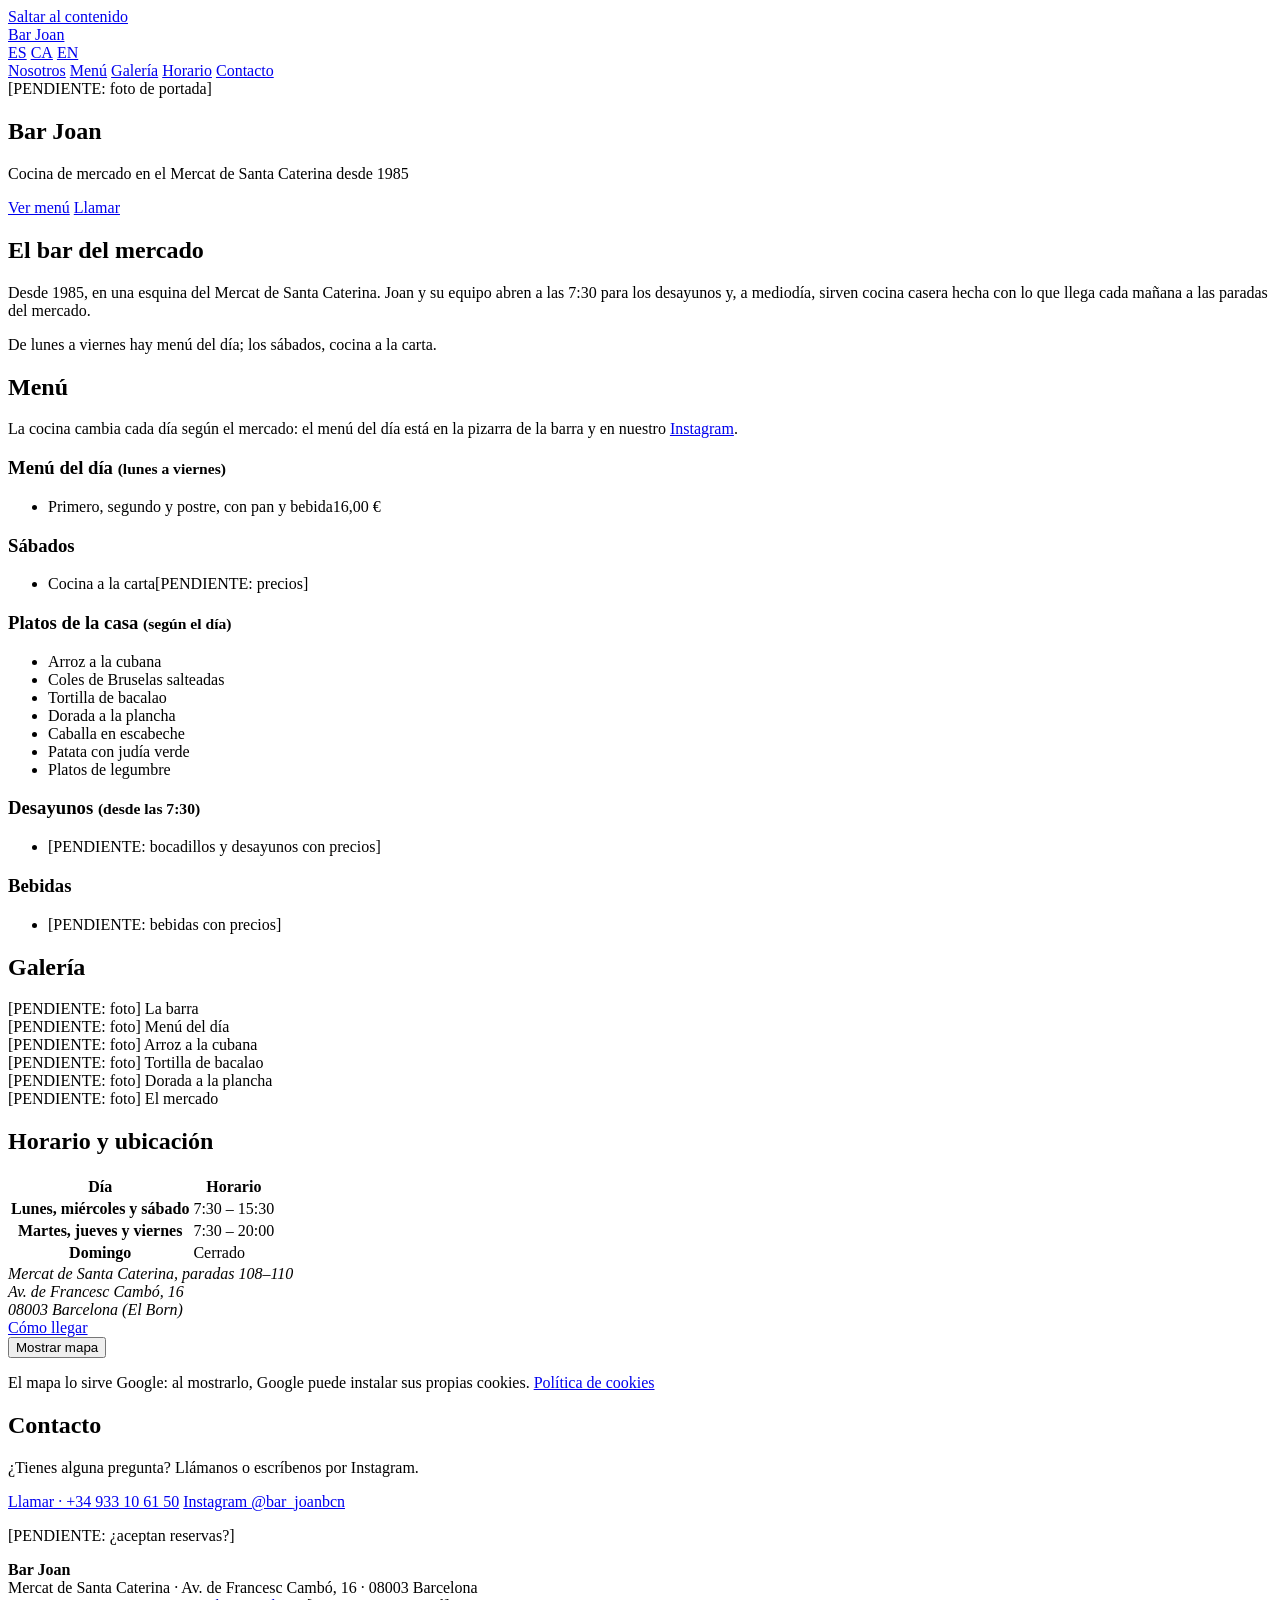
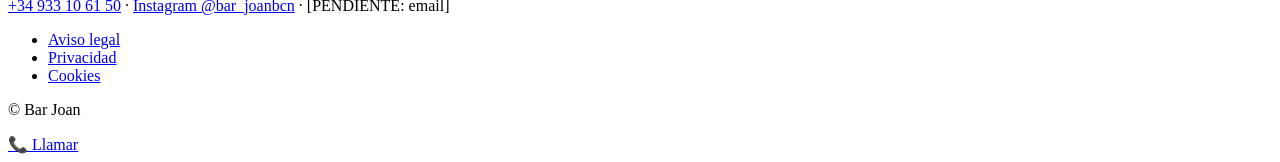
==== index.html @ c1f3c4f4 "Añade index.html Co-Authored-By: Claude Opus 5.5 <noreply@anthropic.com>" ====
<!doctype html>
<!--
  Bar Joan · versión en castellano (página principal).
  Hay una copia por idioma: index.html (es), ca/index.html, en/index.html.
  Si cambias el MENÚ o el HORARIO, cámbialo en los tres archivos (busca "EDITAR").
  Dirección web: PENDIENTE de dominio propio; mientras, GitHub Pages.
-->
<html lang="es">
<head>
<meta charset="utf-8">
<meta name="viewport" content="width=device-width, initial-scale=1">
<title>Bar Joan · Bar de mercado y menú del día en el Mercat de Santa Caterina, Barcelona</title>
<meta name="description" content="Bar del Mercat de Santa Caterina (El Born) desde 1985: desayunos desde las 7:30, cocina casera de mercado y menú del día de lunes a viernes. Av. de Francesc Cambó, 16, Barcelona.">
<link rel="canonical" href="https://theinternationalunemployed-lgtm.github.io/bar-joan/">
<link rel="alternate" hreflang="es" href="https://theinternationalunemployed-lgtm.github.io/bar-joan/">
<link rel="alternate" hreflang="ca" href="https://theinternationalunemployed-lgtm.github.io/bar-joan/ca/">
<link rel="alternate" hreflang="en" href="https://theinternationalunemployed-lgtm.github.io/bar-joan/en/">
<link rel="alternate" hreflang="x-default" href="https://theinternationalunemployed-lgtm.github.io/bar-joan/">
<meta name="theme-color" content="#143d27">
<link rel="icon" href="favicon.svg" type="image/svg+xml">
<link rel="stylesheet" href="styles.css">
<meta property="og:type" content="restaurant">
<meta property="og:site_name" content="Bar Joan">
<meta property="og:title" content="Bar Joan · Cocina de mercado en Santa Caterina">
<meta property="og:description" content="Bar de mercado en el Mercat de Santa Caterina desde 1985: desayunos y menú del día.">
<meta property="og:url" content="https://theinternationalunemployed-lgtm.github.io/bar-joan/">
<meta property="og:locale" content="es_ES">
<meta property="og:locale:alternate" content="ca_ES">
<meta property="og:locale:alternate" content="en_GB">
<!-- PENDIENTE: subir una foto de 1200×630 px como img/og.jpg y descomentar:
<meta property="og:image" content="https://theinternationalunemployed-lgtm.github.io/bar-joan/img/og.jpg"> -->
<script type="application/ld+json">
{
  "@context": "https://schema.org",
  "@type": "Restaurant",
  "name": "Bar Joan",
  "url": "https://theinternationalunemployed-lgtm.github.io/bar-joan/",
  "telephone": "+34 933 10 61 50",
  "address": {
    "@type": "PostalAddress",
    "streetAddress": "Mercat de Santa Caterina, parada 108-110, Av. de Francesc Cambó, 16",
    "postalCode": "08003",
    "addressLocality": "Barcelona",
    "addressCountry": "ES"
  },
  "servesCuisine": ["Cocina de mercado", "Cocina casera", "Menú del día"],
  "priceRange": "€",
  "sameAs": ["https://www.instagram.com/bar_joanbcn/"],
  "hasMenu": "https://theinternationalunemployed-lgtm.github.io/bar-joan/#menu",
  "openingHoursSpecification": [
    { "@type": "OpeningHoursSpecification", "dayOfWeek": ["Monday", "Wednesday", "Saturday"], "opens": "07:30", "closes": "15:30" },
    { "@type": "OpeningHoursSpecification", "dayOfWeek": ["Tuesday", "Thursday", "Friday"], "opens": "07:30", "closes": "20:00" }
  ]
}
</script>
</head>
<body class="home">
<a class="skip" href="#main">Saltar al contenido</a>

<header class="top">
  <div class="wrap top-in">
    <a class="brand" href="#inicio">Bar Joan</a>
    <nav class="langs" aria-label="Idioma">
      <a href="./" lang="es" hreflang="es" aria-current="true">ES</a>
      <a href="ca/" lang="ca" hreflang="ca">CA</a>
      <a href="en/" lang="en" hreflang="en">EN</a>
    </nav>
  </div>
  <nav class="menu" aria-label="Secciones">
    <div class="wrap">
      <a href="#nosotros">Nosotros</a>
      <a href="#menu">Menú</a>
      <a href="#galeria">Galería</a>
      <a href="#horario">Horario</a>
      <a href="#contacto">Contacto</a>
    </div>
  </nav>
</header>

<main id="main">

<section class="hero" id="inicio">
  <div class="hero-media">
    <!-- PENDIENTE: foto del bar. Sustituir el <div class="ph"> por:
    <img src="img/portada.webp" alt="Barra del Bar Joan dentro del Mercat de Santa Caterina" width="1600" height="1000" fetchpriority="high"> -->
    <div class="ph" role="img" aria-label="Barra del Bar Joan dentro del Mercat de Santa Caterina"><span class="pending">[PENDIENTE: foto de portada]</span></div>
  </div>
  <div class="hero-txt">
    <div class="wrap">
      <h1>Bar Joan</h1>
      <p class="lema">Cocina de mercado en el Mercat de Santa Caterina desde 1985</p>
      <div class="btns">
        <a class="btn" href="#menu">Ver menú</a>
        <a class="btn btn-alt" href="tel:+34933106150">Llamar</a>
      </div>
    </div>
  </div>
</section>

<section id="nosotros">
  <div class="wrap">
    <h2>El bar del mercado</h2>
    <p>Desde 1985, en una esquina del Mercat de Santa Caterina. Joan y su equipo abren a las 7:30 para los desayunos y, a mediodía, sirven cocina casera hecha con lo que llega cada mañana a las paradas del mercado.</p>
    <p>De lunes a viernes hay menú del día; los sábados, cocina a la carta.</p>
  </div>
</section>

<section id="menu">
  <div class="wrap">
    <h2>Menú</h2>
    <p class="aviso">La cocina cambia cada día según el mercado: el menú del día está en la pizarra de la barra y en nuestro <a href="https://www.instagram.com/bar_joanbcn/" rel="noopener">Instagram</a>.</p>
    <!-- EDITAR MENÚ: una línea <li> por plato: <span>Nombre</span><span>Precio</span>. Cambiar también ca/ y en/.
         Precio del menú según el diario Ara (16/09/2026): confirmar con el bar. -->
    <div class="carta">
      <div>
        <h3>Menú del día <small>(lunes a viernes)</small></h3>
        <ul>
          <li><span>Primero, segundo y postre, con pan y bebida</span><span>16,00 €</span></li>
        </ul>
      </div>
      <div>
        <h3>Sábados</h3>
        <ul>
          <li><span>Cocina a la carta</span><span class="pending">[PENDIENTE: precios]</span></li>
        </ul>
      </div>
      <div>
        <h3>Platos de la casa <small>(según el día)</small></h3>
        <ul>
          <li><span>Arroz a la cubana</span><span></span></li>
          <li><span>Coles de Bruselas salteadas</span><span></span></li>
          <li><span>Tortilla de bacalao</span><span></span></li>
          <li><span>Dorada a la plancha</span><span></span></li>
          <li><span>Caballa en escabeche</span><span></span></li>
          <li><span>Patata con judía verde</span><span></span></li>
          <li><span>Platos de legumbre</span><span></span></li>
        </ul>
      </div>
      <div>
        <h3>Desayunos <small>(desde las 7:30)</small></h3>
        <ul>
          <li><span class="pending">[PENDIENTE: bocadillos y desayunos con precios]</span><span></span></li>
        </ul>
      </div>
      <div>
        <h3>Bebidas</h3>
        <ul>
          <li><span class="pending">[PENDIENTE: bebidas con precios]</span><span></span></li>
        </ul>
      </div>
    </div>
  </div>
</section>

<section id="galeria">
  <div class="wrap">
    <h2>Galería</h2>
    <!-- PENDIENTE: fotos del cliente. Sustituir cada <div class="ph"> por:
    <img src="img/barra.webp" alt="(mismo texto del aria-label)" width="800" height="600" loading="lazy" decoding="async"> -->
    <div class="galeria">
      <div class="ph" role="img" aria-label="La barra del Bar Joan con clientes desayunando"><span class="pending">[PENDIENTE: foto]</span> La barra</div>
      <div class="ph" role="img" aria-label="Pizarra con el menú del día"><span class="pending">[PENDIENTE: foto]</span> Menú del día</div>
      <div class="ph" role="img" aria-label="Plato de arroz a la cubana"><span class="pending">[PENDIENTE: foto]</span> Arroz a la cubana</div>
      <div class="ph" role="img" aria-label="Tortilla de bacalao recién hecha"><span class="pending">[PENDIENTE: foto]</span> Tortilla de bacalao</div>
      <div class="ph" role="img" aria-label="Dorada a la plancha"><span class="pending">[PENDIENTE: foto]</span> Dorada a la plancha</div>
      <div class="ph" role="img" aria-label="El tejado de colores del Mercat de Santa Caterina"><span class="pending">[PENDIENTE: foto]</span> El mercado</div>
    </div>
  </div>
</section>

<section id="horario">
  <div class="wrap horario">
    <div>
      <h2>Horario y ubicación</h2>
      <!-- EDITAR HORARIO: cambiar también "openingHoursSpecification" en el <head>.
           Fuente: ficha del bar en mercatsantacaterina.com (otras webs dan horarios distintos: confirmar). -->
      <table>
        <thead><tr><th scope="col">Día</th><th scope="col">Horario</th></tr></thead>
        <tbody>
          <tr><th scope="row">Lunes, miércoles y sábado</th><td>7:30 – 15:30</td></tr>
          <tr><th scope="row">Martes, jueves y viernes</th><td>7:30 – 20:00</td></tr>
          <tr><th scope="row">Domingo</th><td>Cerrado</td></tr>
        </tbody>
      </table>
      <address>Mercat de Santa Caterina, paradas 108–110<br>Av. de Francesc Cambó, 16<br>08003 Barcelona (El Born)</address>
      <a class="btn" href="https://www.google.com/maps/dir/?api=1&amp;destination=Mercat%20de%20Santa%20Caterina%2C%20Av.%20de%20Francesc%20Camb%C3%B3%2016%2C%2008003%20Barcelona" rel="noopener" target="_blank">Cómo llegar</a>
    </div>
    <!-- El mapa solo se carga si el usuario pulsa: así no hay cookies de Google sin permiso y no hace falta banner -->
    <div class="mapa" data-src="https://www.google.com/maps?q=Bar%20Joan%2C%20Mercat%20de%20Santa%20Caterina%2C%20Barcelona&amp;output=embed&amp;hl=es" data-title="Mapa del Bar Joan en Google Maps">
      <button class="btn btn-alt" type="button">Mostrar mapa</button>
      <p>El mapa lo sirve Google: al mostrarlo, Google puede instalar sus propias cookies. <a href="cookies.html">Política de cookies</a></p>
    </div>
  </div>
</section>

<section id="contacto" class="contacto">
  <div class="wrap">
    <h2>Contacto</h2>
    <p>¿Tienes alguna pregunta? Llámanos o escríbenos por Instagram.</p>
    <div class="btns">
      <a class="btn" href="tel:+34933106150">Llamar · +34 933 10 61 50</a>
      <a class="btn" href="https://www.instagram.com/bar_joanbcn/" rel="noopener">Instagram @bar_joanbcn</a>
      <p><span class="pending">[PENDIENTE: ¿aceptan reservas?]</span></p>
    </div>
  </div>
</section>

</main>

<footer>
  <div class="wrap">
    <p><strong>Bar Joan</strong><br>Mercat de Santa Caterina · Av. de Francesc Cambó, 16 · 08003 Barcelona<br><a href="tel:+34933106150">+34 933 10 61 50</a> · <a href="https://www.instagram.com/bar_joanbcn/" rel="noopener">Instagram @bar_joanbcn</a> · <span class="pending">[PENDIENTE: email]</span></p>
    <ul>
      <li><a href="aviso-legal.html">Aviso legal</a></li>
      <li><a href="privacidad.html">Privacidad</a></li>
      <li><a href="cookies.html">Cookies</a></li>
    </ul>
    <p>© Bar Joan</p>
  </div>
</footer>

<a class="callbar" href="tel:+34933106150">📞 Llamar</a>

<script>
  // Carga el mapa de Google solo al pulsar el botón
  document.querySelector('.mapa button').addEventListener('click', () => {
    const box = document.querySelector('.mapa'), f = document.createElement('iframe');
    f.src = box.dataset.src; f.title = box.dataset.title; f.loading = 'lazy'; f.referrerPolicy = 'no-referrer-when-downgrade';
    box.replaceChildren(f);
  });
</script>
</body>
</html>
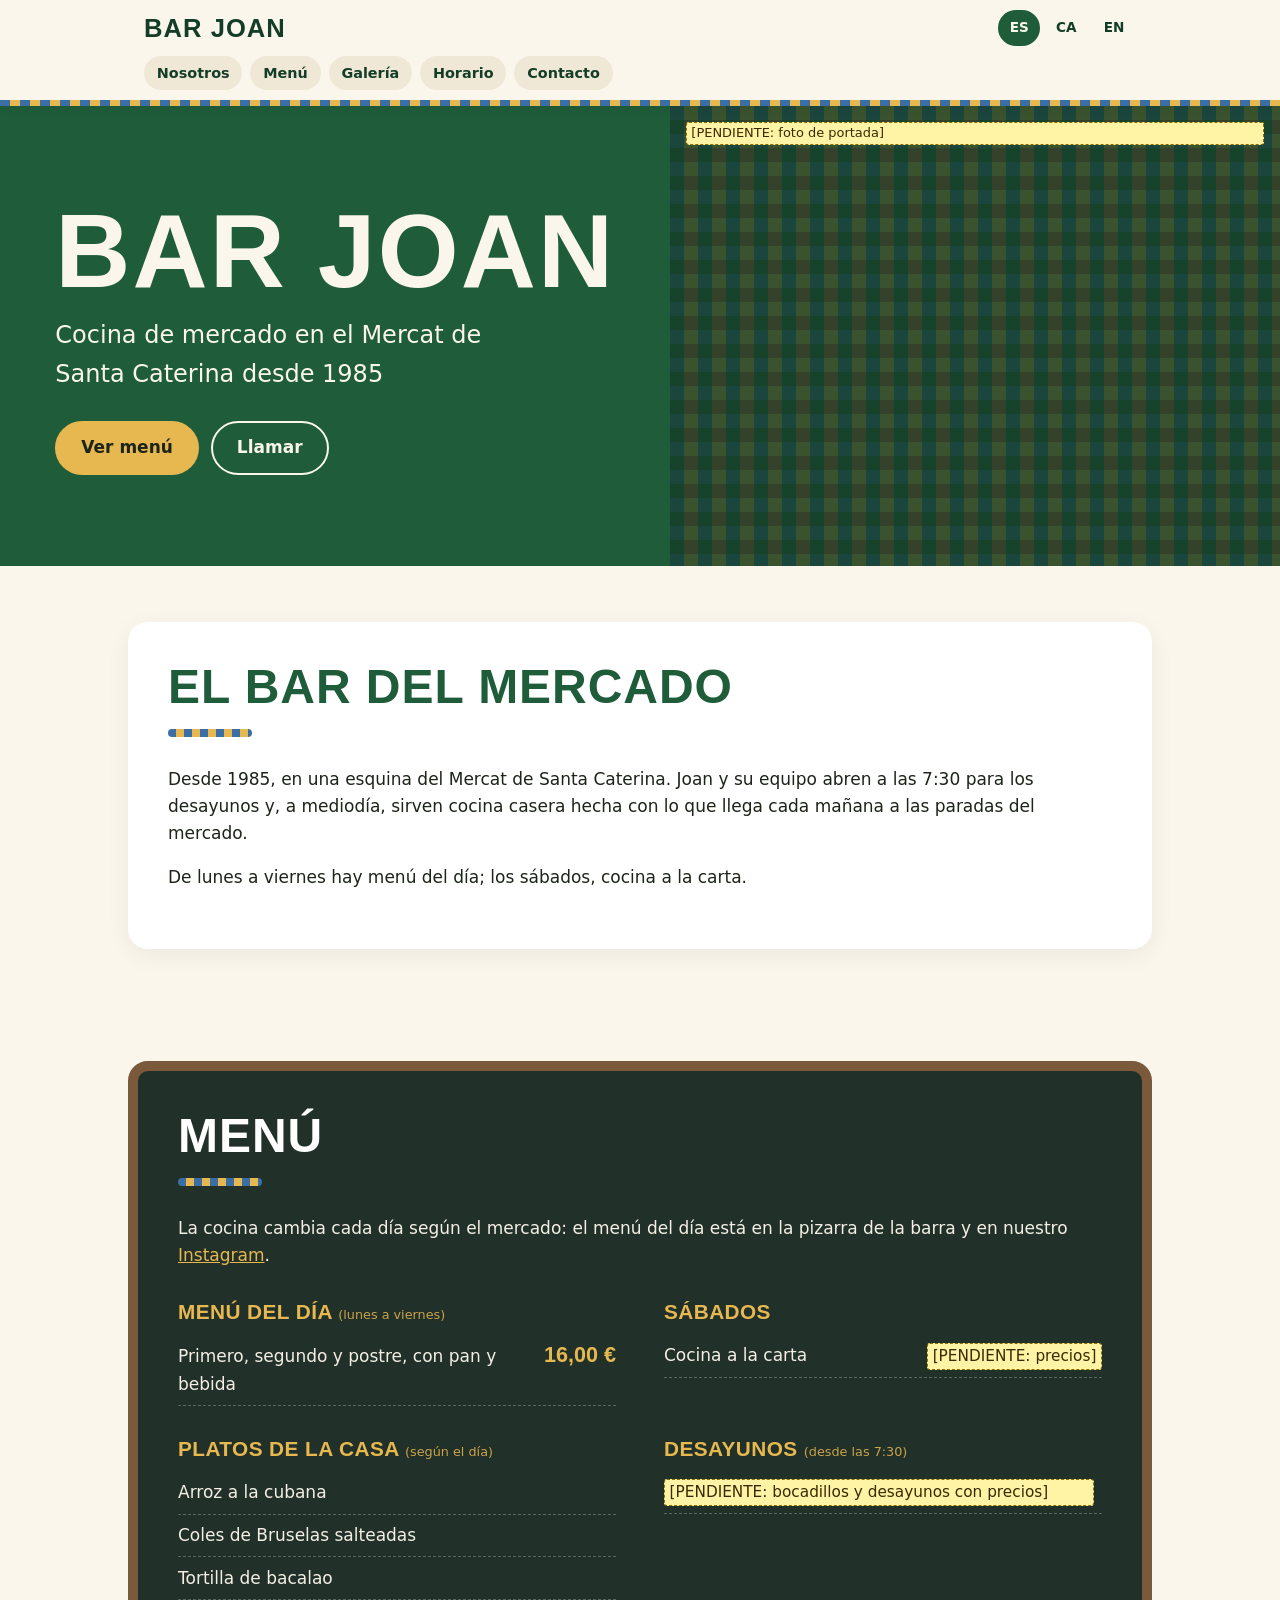
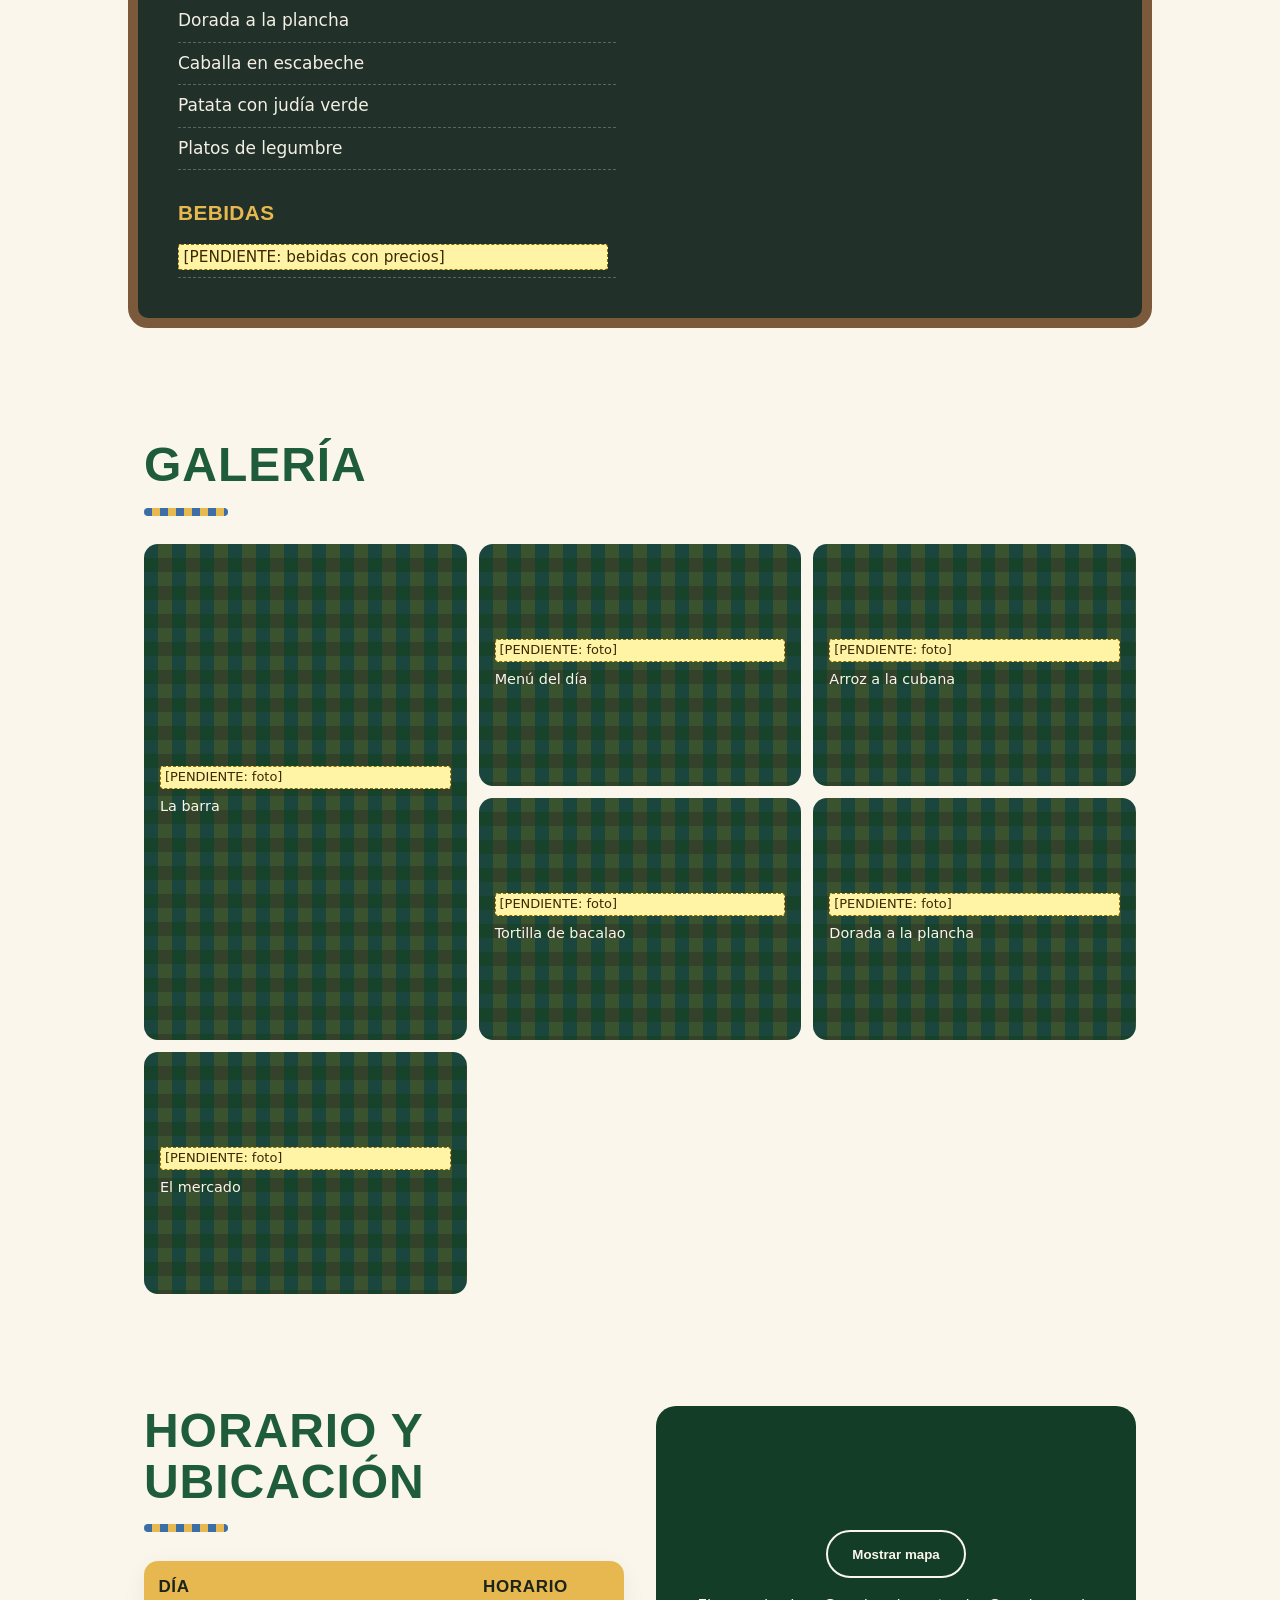
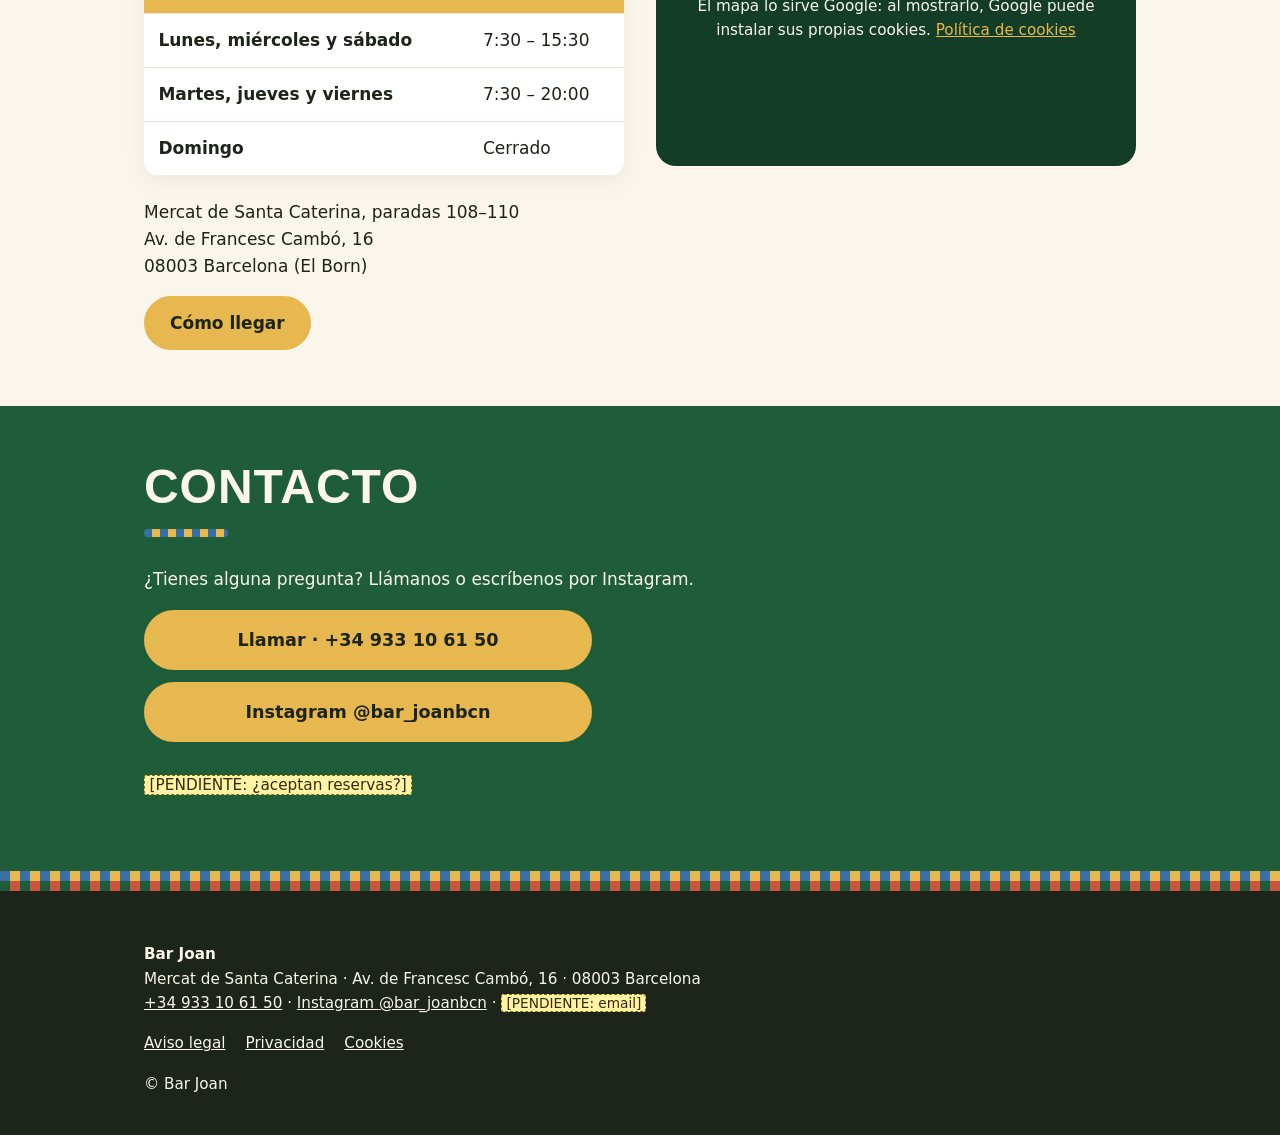
==== commit b45ba5d8: "Fuerza la carga del nuevo diseño (index.html) Co-Authored-By: Claude Opus 5.5 <noreply@anthropic.com" ====
--- a/index.html
+++ b/index.html
@@ -18,7 +18,7 @@
 <link rel="alternate" hreflang="x-default" href="https://theinternationalunemployed-lgtm.github.io/bar-joan/">
 <meta name="theme-color" content="#143d27">
 <link rel="icon" href="favicon.svg" type="image/svg+xml">
-<link rel="stylesheet" href="styles.css">
+<link rel="stylesheet" href="styles.css?v=2">
 <meta property="og:type" content="restaurant">
 <meta property="og:site_name" content="Bar Joan">
 <meta property="og:title" content="Bar Joan · Cocina de mercado en Santa Caterina">
--- a/styles.css
+++ b/styles.css
@@ -0,0 +1,143 @@
+/* Bar Joan · estilos compartidos por las tres versiones de idioma.
+   Estilo "mercado": mosaico de colores del tejado de Santa Caterina, letra condensada en mayúsculas,
+   menú en pizarra y tarjetas sobre papel. Colores: cambia aquí la paleta y se aplica en toda la web. */
+:root {
+  --verde: #1f5c3a;
+  --verde-osc: #143d27;
+  --mostaza: #e6b84f;
+  --teja: #c8553d;
+  --azul: #3a6ea5;
+  --papel: #faf6ec;
+  --tinta: #1d2419;
+  --pizarra: #22302a;
+  --titulos: "Avenir Next Condensed", "Arial Narrow", "Roboto Condensed", "Helvetica Neue", Arial, sans-serif;
+  --texto: system-ui, -apple-system, "Segoe UI", Roboto, "Helvetica Neue", Arial, sans-serif;
+  /* Mosaico de 4 colores, como las tejas del mercado */
+  --mosaico: conic-gradient(var(--mostaza) 0 25%, var(--teja) 0 50%, var(--verde) 0 75%, var(--azul) 0);
+}
+* { box-sizing: border-box; }
+html { scroll-behavior: smooth; scroll-padding-top: 7rem; }
+body { margin: 0; background: var(--papel); color: var(--tinta); font: 1.0625rem/1.6 var(--texto); }
+img { max-width: 100%; height: auto; display: block; }
+a { color: var(--verde); }
+h1, h2, h3 { font-family: var(--titulos); font-weight: 800; text-transform: uppercase; letter-spacing: .02em; line-height: 1.05; margin: 0 0 .6em; }
+h2 { font-size: clamp(2rem, 7vw, 3rem); color: var(--verde); }
+h2::after { content: ""; display: block; width: 84px; height: 8px; margin-top: .35em; background: var(--mosaico) 0 0 / 16px 16px; border-radius: 4px; }
+h3 { font-size: 1.3rem; }
+h3 small { font-family: var(--texto); font-weight: 400; text-transform: none; letter-spacing: 0; font-size: .8rem; opacity: .85; }
+.wrap { max-width: 64rem; margin: 0 auto; padding: 0 16px; }
+section { padding: 3.5rem 0; }
+
+/* Accesibilidad: foco visible sobre fondo claro y oscuro, y salto al contenido */
+:focus-visible { outline: 3px solid var(--tinta); outline-offset: 2px; box-shadow: 0 0 0 6px var(--papel); }
+.skip { position: absolute; left: -999px; top: 0; background: var(--tinta); color: var(--papel); padding: .75rem 1rem; z-index: 20; }
+.skip:focus { left: 0; }
+
+/* Marcador de datos que faltan: visible a propósito */
+.pending { background: #fff3a6; color: #3a2a00; border: 1px dashed #8a6d00; padding: 0 .3em; border-radius: 3px; font-size: .9em; }
+
+/* Cabecera clara con franja de mosaico */
+.top { position: sticky; top: 0; z-index: 10; background: var(--papel); box-shadow: 0 2px 10px rgba(0, 0, 0, .06); }
+.top::after { content: ""; display: block; height: 6px; background: var(--mosaico) 0 0 / 20px 20px; }
+.top a { color: var(--verde-osc); text-decoration: none; }
+.top-in { display: flex; align-items: center; justify-content: space-between; gap: 1rem; min-height: 3.5rem; }
+.brand { font: 800 1.6rem var(--titulos); text-transform: uppercase; letter-spacing: .04em; }
+.langs { display: flex; gap: .25rem; }
+.langs a { padding: .35rem .6rem; border-radius: 999px; font-size: .85rem; font-weight: 700; border: 2px solid transparent; }
+.langs a[aria-current] { border-color: var(--verde); background: var(--verde); color: var(--papel); }
+.menu .wrap { display: flex; gap: .5rem; overflow-x: auto; white-space: nowrap; padding-bottom: .6rem; scrollbar-width: none; }
+.menu .wrap::-webkit-scrollbar { display: none; }
+.menu a { display: inline-block; padding: .35rem .8rem; border-radius: 999px; background: #efe8d6; font-size: .9rem; font-weight: 600; }
+.menu a:hover { background: var(--mostaza); }
+
+/* Botones en píldora (mínimo 48 px de alto para el dedo) */
+.btn { display: inline-flex; align-items: center; justify-content: center; gap: .5rem; min-height: 3rem; padding: .7rem 1.5rem;
+  border-radius: 999px; font-weight: 800; text-decoration: none; background: var(--mostaza); color: var(--tinta); border: 2px solid var(--mostaza); }
+.btn:hover { background: #f0c868; }
+.btn-alt { background: transparent; color: var(--papel); border-color: var(--papel); }
+.btn-alt:hover { background: var(--papel); color: var(--verde-osc); }
+.btns { display: flex; flex-wrap: wrap; gap: .75rem; }
+
+/* Portada: bloque de texto sobre verde y foto debajo (al lado en escritorio) */
+.hero { display: flex; flex-direction: column-reverse; padding: 0; background: var(--verde); color: var(--papel); }
+.hero-txt { padding: 2.5rem 0 2.75rem; }
+.hero h1 { font-size: clamp(3.5rem, 18vw, 6.5rem); margin-bottom: .1em; color: var(--papel); }
+.lema { font-size: clamp(1.15rem, 4.5vw, 1.5rem); max-width: 30rem; margin: 0 0 1.75rem; }
+.hero-media, .hero-media img, .hero-media .ph { width: 100%; min-height: 240px; object-fit: cover; }
+
+/* Huecos de foto mientras no estén las del cliente */
+.ph { display: flex; flex-direction: column; justify-content: center; gap: .4rem; padding: 1rem; aspect-ratio: 4 / 3;
+  background: linear-gradient(rgba(20, 61, 39, .82), rgba(20, 61, 39, .82)), var(--mosaico) 0 0 / 28px 28px; color: var(--papel); font-size: .9rem; }
+.hero-media .ph { aspect-ratio: auto; justify-content: flex-start; }
+
+/* Nosotros: tarjeta (con margen lateral en móvil) */
+#nosotros .wrap, #about .wrap, #nosaltres .wrap, #menu .wrap { width: calc(100% - 24px); }
+#nosotros .wrap, #about .wrap, #nosaltres .wrap { background: #fff; border-radius: 20px; padding: 2rem 1.25rem; box-shadow: 0 6px 24px rgba(0, 0, 0, .06); }
+
+/* Menú en pizarra */
+#menu .wrap { background: var(--pizarra); color: #f3efe4; border-radius: 20px; padding: 2rem 1.25rem; border: 10px solid #7a5a3a; }
+#menu h2 { color: #fff; }
+#menu h3 { color: var(--mostaza); }
+#menu a { color: var(--mostaza); }
+.aviso { margin-bottom: 2rem; }
+.carta { display: grid; gap: 2rem; }
+.carta ul { list-style: none; margin: 0; padding: 0; }
+.carta li { display: flex; align-items: baseline; gap: .5rem; padding: .45rem 0; border-bottom: 1px dashed rgba(255, 255, 255, .25); }
+.carta li span:first-child { flex: 1; }
+.carta li span:last-child { white-space: nowrap; font: 800 1.35rem var(--titulos); color: var(--mostaza); }
+.carta li span.pending:last-child { font: inherit; font-size: .9em; color: #3a2a00; }
+
+/* Galería en mosaico */
+.galeria { display: grid; grid-template-columns: repeat(2, 1fr); gap: .75rem; }
+.galeria img, .galeria .ph { width: 100%; height: 100%; object-fit: cover; border-radius: 14px; }
+.galeria > :first-child { grid-column: span 2; aspect-ratio: 16 / 9; }
+
+/* Horario y mapa */
+.horario { display: grid; gap: 2rem; }
+table { width: 100%; border-collapse: separate; border-spacing: 0; background: #fff; margin-bottom: 1.5rem; border-radius: 14px; overflow: hidden; box-shadow: 0 6px 24px rgba(0, 0, 0, .06); }
+th, td { text-align: left; padding: .8rem .9rem; border-bottom: 1px solid #ece5d2; }
+thead th { background: var(--mostaza); color: var(--tinta); font-family: var(--titulos); text-transform: uppercase; letter-spacing: .04em; }
+tbody tr:last-child th, tbody tr:last-child td { border-bottom: 0; }
+address { font-style: normal; margin-bottom: 1rem; }
+.mapa { aspect-ratio: 4 / 3; background: var(--verde-osc); color: var(--papel); border-radius: 20px; overflow: hidden;
+  display: flex; flex-direction: column; align-items: center; justify-content: center; gap: 1rem; padding: 1.5rem; text-align: center; }
+.mapa iframe { width: 100%; height: 100%; border: 0; }
+.mapa p { margin: 0; font-size: .95rem; }
+.mapa a { color: var(--mostaza); }
+
+/* Contacto: banda verde */
+.contacto { background: var(--verde); color: var(--papel); }
+.contacto h2 { color: var(--papel); }
+.contacto .btn { width: 100%; font-size: 1.1rem; min-height: 3.75rem; }
+.contacto .btns { display: grid; gap: .75rem; max-width: 28rem; }
+
+/* Pie */
+footer { background: var(--mosaico) 0 0 / 20px 20px repeat-x, var(--tinta); color: var(--papel); padding: 3.5rem 0 1.5rem; font-size: .95rem; }
+footer a { color: var(--papel); }
+footer ul { list-style: none; padding: 0; margin: 1rem 0; display: flex; flex-wrap: wrap; gap: .5rem 1.25rem; }
+
+/* Páginas legales */
+.legal { padding: 2.5rem 0 4rem; max-width: 46rem; }
+.legal h1 { color: var(--verde); font-size: 2.4rem; }
+.legal h2 { font-size: 1.4rem; margin-top: 1.75rem; }
+
+/* Botón fijo de llamar: solo en móvil */
+.callbar { position: fixed; left: 12px; right: 12px; bottom: 12px; z-index: 15; display: flex; justify-content: center; align-items: center;
+  gap: .5rem; min-height: 3.25rem; padding-bottom: env(safe-area-inset-bottom); background: var(--mostaza); color: var(--tinta);
+  font-weight: 800; font-size: 1.1rem; text-decoration: none; border-radius: 999px; box-shadow: 0 6px 20px rgba(0, 0, 0, .25); }
+body.home { padding-bottom: 4.5rem; }
+
+@media (min-width: 48em) {
+  .callbar { display: none; }
+  body.home { padding-bottom: 0; }
+  .hero { flex-direction: row-reverse; align-items: stretch; }
+  .hero-txt { flex: 1.1; display: flex; align-items: center; padding: 4rem 0; }
+  .hero-media { flex: 1; }
+  .hero-media .ph, .hero-media img { height: 100%; min-height: 460px; }
+  .galeria { grid-template-columns: repeat(3, 1fr); }
+  .galeria > :first-child { grid-row: span 2; grid-column: span 1; aspect-ratio: auto; }
+  .carta { grid-template-columns: repeat(2, 1fr); gap: 2rem 3rem; }
+  #menu .wrap, #nosotros .wrap, #about .wrap, #nosaltres .wrap { padding: 2.5rem; }
+  .horario { grid-template-columns: 1fr 1fr; align-items: start; }
+}
+@media (prefers-reduced-motion: reduce) { html { scroll-behavior: auto; } }
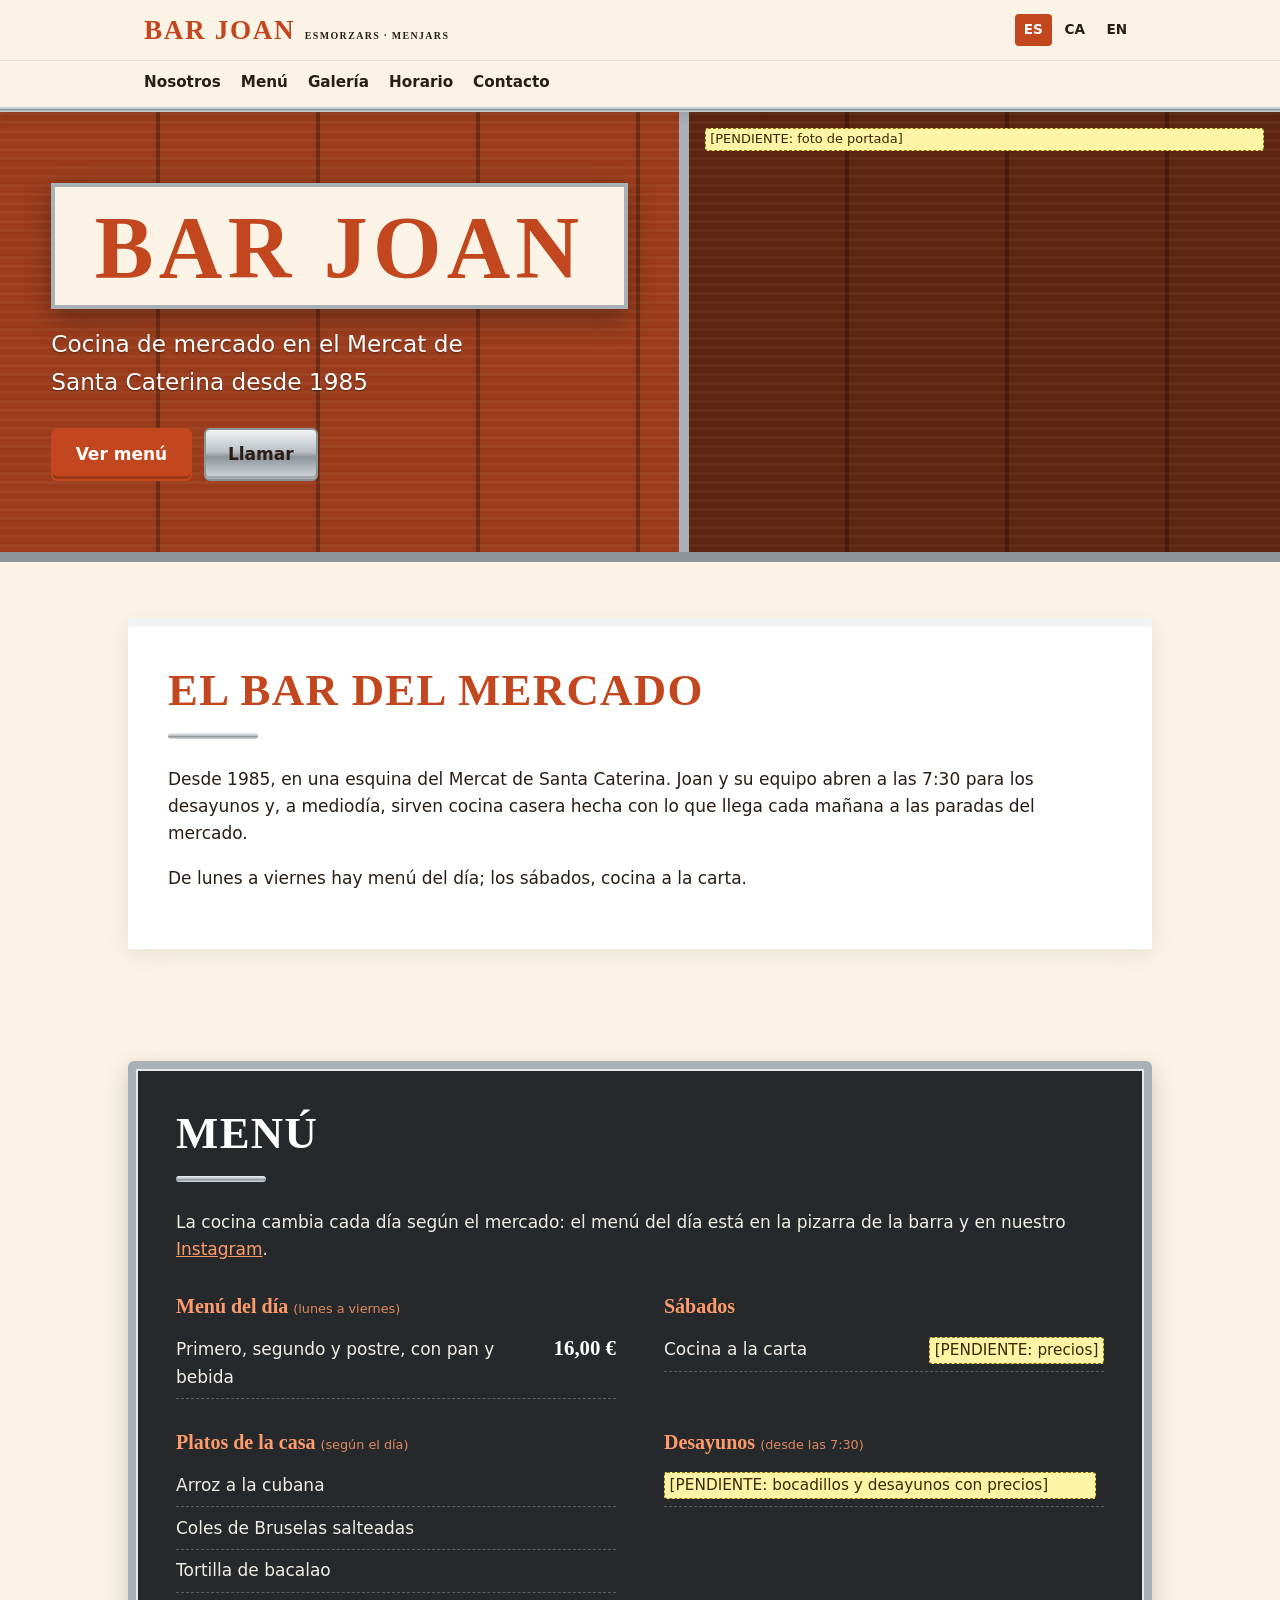
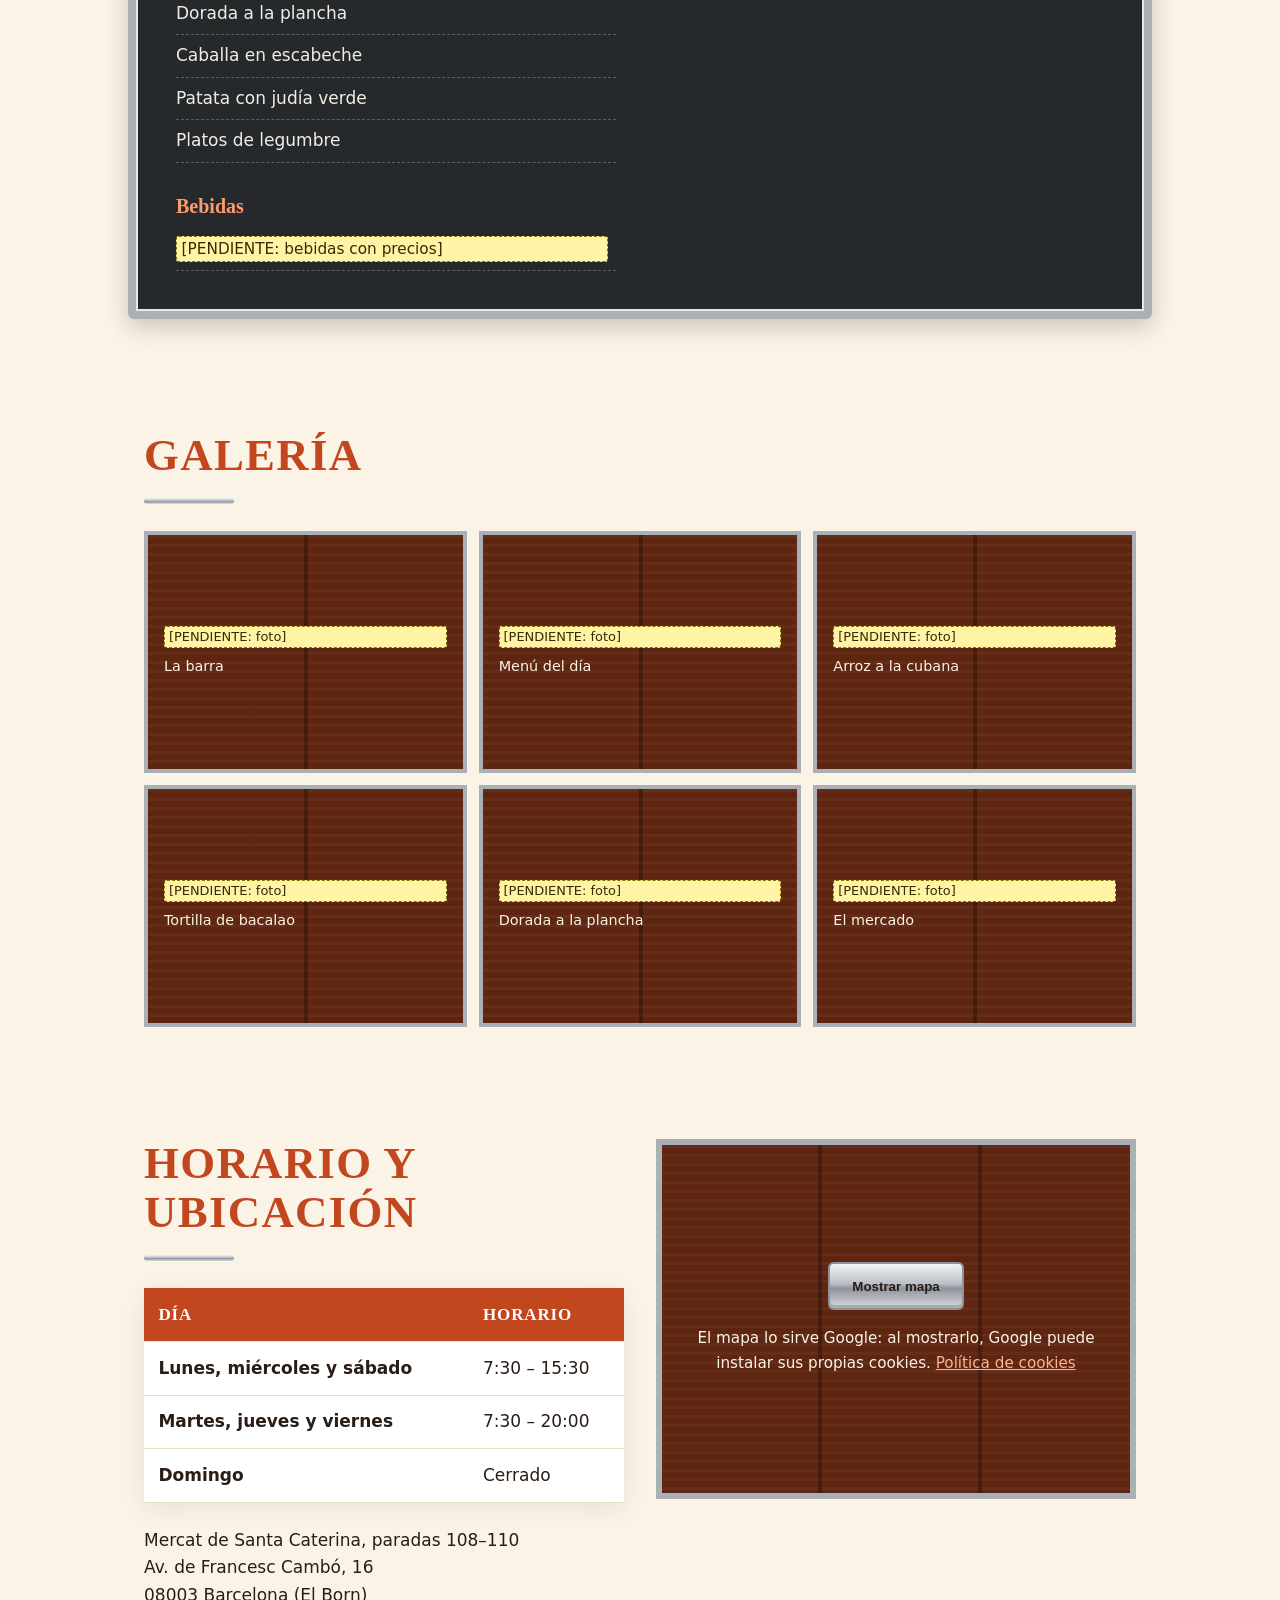
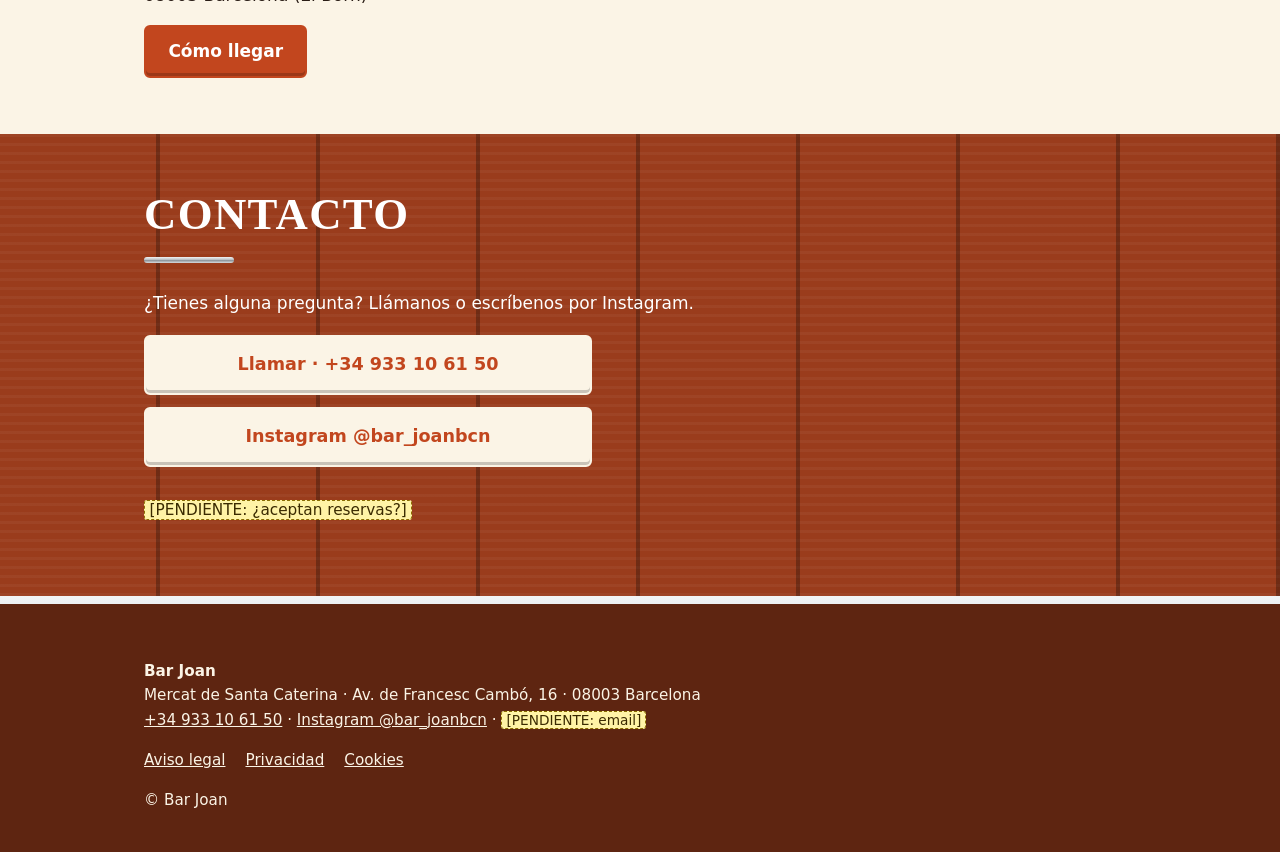
==== commit be8a4ae3: "Diseño basado en el propio bar: rótulo, madera naranja y acero Co-Authored-By: Claude Opus 5.5 <nore" ====
--- a/index.html
+++ b/index.html
@@ -18,7 +18,7 @@
 <link rel="alternate" hreflang="x-default" href="https://theinternationalunemployed-lgtm.github.io/bar-joan/">
 <meta name="theme-color" content="#143d27">
 <link rel="icon" href="favicon.svg" type="image/svg+xml">
-<link rel="stylesheet" href="styles.css?v=2">
+<link rel="stylesheet" href="styles.css?v=3">
 <meta property="og:type" content="restaurant">
 <meta property="og:site_name" content="Bar Joan">
 <meta property="og:title" content="Bar Joan · Cocina de mercado en Santa Caterina">
--- a/styles.css
+++ b/styles.css
@@ -1,141 +1,151 @@
 /* Bar Joan · estilos compartidos por las tres versiones de idioma.
-   Estilo "mercado": mosaico de colores del tejado de Santa Caterina, letra condensada en mayúsculas,
-   menú en pizarra y tarjetas sobre papel. Colores: cambia aquí la paleta y se aplica en toda la web. */
+   Inspirado en el propio bar: rótulo crema con letras naranjas, barra de madera naranja,
+   perfiles de acero inoxidable y taburetes. Colores: cambia aquí la paleta y se aplica en toda la web. */
 :root {
-  --verde: #1f5c3a;
-  --verde-osc: #143d27;
-  --mostaza: #e6b84f;
-  --teja: #c8553d;
-  --azul: #3a6ea5;
-  --papel: #faf6ec;
-  --tinta: #1d2419;
-  --pizarra: #22302a;
-  --titulos: "Avenir Next Condensed", "Arial Narrow", "Roboto Condensed", "Helvetica Neue", Arial, sans-serif;
+  --rotulo: #fbf4e6;       /* crema del rótulo */
+  --naranja: #c2461e;      /* letras del rótulo (oscurecido para buen contraste) */
+  --madera: #9a3c1c;       /* paneles de la barra */
+  --madera-osc: #5e2511;
+  --acero: linear-gradient(180deg, #f2f4f5, #b9bfc4 45%, #8d949a 55%, #d7dbde);
+  --acero-plano: #a9b0b6;
+  --pizarra: #26292b;
+  --tinta: #2a1d16;
+  --titulos: Rockwell, "Rockwell Extra Bold", "Roboto Slab", Clarendon, "Bookman Old Style", Georgia, serif;
   --texto: system-ui, -apple-system, "Segoe UI", Roboto, "Helvetica Neue", Arial, sans-serif;
-  /* Mosaico de 4 colores, como las tejas del mercado */
-  --mosaico: conic-gradient(var(--mostaza) 0 25%, var(--teja) 0 50%, var(--verde) 0 75%, var(--azul) 0);
+  /* Paneles de madera de la barra: vetas suaves y juntas verticales cada 160 px */
+  --paneles: repeating-linear-gradient(90deg, transparent 0 156px, rgba(0, 0, 0, .28) 156px 160px),
+             repeating-linear-gradient(180deg, rgba(255, 255, 255, .04) 0 3px, transparent 3px 9px);
 }
 * { box-sizing: border-box; }
-html { scroll-behavior: smooth; scroll-padding-top: 7rem; }
-body { margin: 0; background: var(--papel); color: var(--tinta); font: 1.0625rem/1.6 var(--texto); }
+html { scroll-behavior: smooth; scroll-padding-top: 7.5rem; }
+body { margin: 0; background: var(--rotulo); color: var(--tinta); font: 1.0625rem/1.6 var(--texto); }
 img { max-width: 100%; height: auto; display: block; }
-a { color: var(--verde); }
-h1, h2, h3 { font-family: var(--titulos); font-weight: 800; text-transform: uppercase; letter-spacing: .02em; line-height: 1.05; margin: 0 0 .6em; }
-h2 { font-size: clamp(2rem, 7vw, 3rem); color: var(--verde); }
-h2::after { content: ""; display: block; width: 84px; height: 8px; margin-top: .35em; background: var(--mosaico) 0 0 / 16px 16px; border-radius: 4px; }
-h3 { font-size: 1.3rem; }
-h3 small { font-family: var(--texto); font-weight: 400; text-transform: none; letter-spacing: 0; font-size: .8rem; opacity: .85; }
+a { color: var(--naranja); }
+h1, h2, h3 { font-family: var(--titulos); font-weight: 800; line-height: 1.1; margin: 0 0 .6em; }
+h2 { font-size: clamp(1.9rem, 6.5vw, 2.8rem); color: var(--naranja); text-transform: uppercase; letter-spacing: .03em; }
+h2::after { content: ""; display: block; width: 90px; height: 6px; margin-top: .4em; background: var(--acero); border-radius: 3px; }
+h3 { font-size: 1.25rem; }
+h3 small { font-family: var(--texto); font-weight: 400; font-size: .8rem; opacity: .85; }
 .wrap { max-width: 64rem; margin: 0 auto; padding: 0 16px; }
 section { padding: 3.5rem 0; }
 
 /* Accesibilidad: foco visible sobre fondo claro y oscuro, y salto al contenido */
-:focus-visible { outline: 3px solid var(--tinta); outline-offset: 2px; box-shadow: 0 0 0 6px var(--papel); }
-.skip { position: absolute; left: -999px; top: 0; background: var(--tinta); color: var(--papel); padding: .75rem 1rem; z-index: 20; }
+:focus-visible { outline: 3px solid var(--tinta); outline-offset: 2px; box-shadow: 0 0 0 6px var(--rotulo); }
+.skip { position: absolute; left: -999px; top: 0; background: var(--tinta); color: var(--rotulo); padding: .75rem 1rem; z-index: 20; }
 .skip:focus { left: 0; }
 
 /* Marcador de datos que faltan: visible a propósito */
 .pending { background: #fff3a6; color: #3a2a00; border: 1px dashed #8a6d00; padding: 0 .3em; border-radius: 3px; font-size: .9em; }
 
-/* Cabecera clara con franja de mosaico */
-.top { position: sticky; top: 0; z-index: 10; background: var(--papel); box-shadow: 0 2px 10px rgba(0, 0, 0, .06); }
-.top::after { content: ""; display: block; height: 6px; background: var(--mosaico) 0 0 / 20px 20px; }
-.top a { color: var(--verde-osc); text-decoration: none; }
-.top-in { display: flex; align-items: center; justify-content: space-between; gap: 1rem; min-height: 3.5rem; }
-.brand { font: 800 1.6rem var(--titulos); text-transform: uppercase; letter-spacing: .04em; }
+/* Cabecera = el rótulo del bar: crema, letras naranjas y perfil de acero debajo */
+.top { position: sticky; top: 0; z-index: 10; background: var(--rotulo); box-shadow: 0 3px 12px rgba(0, 0, 0, .12); }
+.top::after { content: ""; display: block; height: 6px; background: var(--acero); }
+.top a { color: var(--tinta); text-decoration: none; }
+.top-in { display: flex; align-items: center; justify-content: space-between; gap: 1rem; min-height: 3.75rem; }
+.brand { display: flex; flex-direction: column; align-items: flex-start; gap: 0; line-height: 1; font: 800 1.7rem var(--titulos); text-transform: uppercase; letter-spacing: .06em; }
+.top .brand { color: var(--naranja); }
+/* Lo que pone el rótulo de verdad */
+.brand::after { content: "Esmorzars · Menjars"; font-size: .62rem; letter-spacing: .14em; color: var(--tinta); }
 .langs { display: flex; gap: .25rem; }
-.langs a { padding: .35rem .6rem; border-radius: 999px; font-size: .85rem; font-weight: 700; border: 2px solid transparent; }
-.langs a[aria-current] { border-color: var(--verde); background: var(--verde); color: var(--papel); }
-.menu .wrap { display: flex; gap: .5rem; overflow-x: auto; white-space: nowrap; padding-bottom: .6rem; scrollbar-width: none; }
+.langs a { padding: .3rem .55rem; border-radius: 4px; font-size: .85rem; font-weight: 700; }
+.langs a[aria-current] { background: var(--naranja); color: #fff; }
+.menu { border-top: 1px solid #eadfca; }
+.menu .wrap { display: flex; gap: 1.25rem; overflow-x: auto; white-space: nowrap; scrollbar-width: none; }
 .menu .wrap::-webkit-scrollbar { display: none; }
-.menu a { display: inline-block; padding: .35rem .8rem; border-radius: 999px; background: #efe8d6; font-size: .9rem; font-weight: 600; }
-.menu a:hover { background: var(--mostaza); }
+.menu a { display: inline-block; padding: .55rem 0; font-size: .95rem; font-weight: 600; border-bottom: 3px solid transparent; }
+.menu a:hover { border-color: var(--naranja); }
 
-/* Botones en píldora (mínimo 48 px de alto para el dedo) */
-.btn { display: inline-flex; align-items: center; justify-content: center; gap: .5rem; min-height: 3rem; padding: .7rem 1.5rem;
-  border-radius: 999px; font-weight: 800; text-decoration: none; background: var(--mostaza); color: var(--tinta); border: 2px solid var(--mostaza); }
-.btn:hover { background: #f0c868; }
-.btn-alt { background: transparent; color: var(--papel); border-color: var(--papel); }
-.btn-alt:hover { background: var(--papel); color: var(--verde-osc); }
+/* Botones: naranja del rótulo y acero */
+.btn { display: inline-flex; align-items: center; justify-content: center; gap: .5rem; min-height: 3rem; padding: .7rem 1.4rem;
+  border-radius: 6px; font-weight: 800; text-decoration: none; background: var(--naranja); color: #fff; border: 2px solid var(--naranja);
+  box-shadow: inset 0 -3px 0 rgba(0, 0, 0, .2); }
+.btn:hover { background: #a93a16; border-color: #a93a16; }
+.btn-alt { background: var(--acero); color: var(--tinta); border-color: #8d949a; }
+.btn-alt:hover { background: #fff; border-color: #fff; }
 .btns { display: flex; flex-wrap: wrap; gap: .75rem; }
 
-/* Portada: bloque de texto sobre verde y foto debajo (al lado en escritorio) */
-.hero { display: flex; flex-direction: column-reverse; padding: 0; background: var(--verde); color: var(--papel); }
-.hero-txt { padding: 2.5rem 0 2.75rem; }
-.hero h1 { font-size: clamp(3.5rem, 18vw, 6.5rem); margin-bottom: .1em; color: var(--papel); }
-.lema { font-size: clamp(1.15rem, 4.5vw, 1.5rem); max-width: 30rem; margin: 0 0 1.75rem; }
+/* Portada = la barra: paneles de madera naranja con el rótulo encima */
+.hero { display: flex; flex-direction: column-reverse; padding: 0; background: var(--paneles), var(--madera); color: #fff; border-bottom: 10px solid transparent;
+  border-image: linear-gradient(180deg, #f2f4f5, #8d949a) 10; }
+.hero-txt { padding: 2.25rem 0 2.5rem; }
+.hero h1 { display: inline-block; margin: 0 0 1rem; padding: .15em .45em .1em; background: var(--rotulo); color: var(--naranja);
+  font-size: clamp(2.4rem, 11.5vw, 5.5rem); white-space: nowrap; text-transform: uppercase; letter-spacing: .06em; border: 4px solid var(--acero-plano);
+  box-shadow: 0 8px 24px rgba(0, 0, 0, .35); }
+.lema { font-size: clamp(1.15rem, 4.5vw, 1.45rem); max-width: 30rem; margin: 0 0 1.75rem; text-shadow: 0 1px 2px rgba(0, 0, 0, .4); }
 .hero-media, .hero-media img, .hero-media .ph { width: 100%; min-height: 240px; object-fit: cover; }
 
-/* Huecos de foto mientras no estén las del cliente */
+/* Huecos de foto mientras no estén las del cliente: madera oscura */
 .ph { display: flex; flex-direction: column; justify-content: center; gap: .4rem; padding: 1rem; aspect-ratio: 4 / 3;
-  background: linear-gradient(rgba(20, 61, 39, .82), rgba(20, 61, 39, .82)), var(--mosaico) 0 0 / 28px 28px; color: var(--papel); font-size: .9rem; }
+  background: var(--paneles), var(--madera-osc); color: var(--rotulo); font-size: .9rem; }
 .hero-media .ph { aspect-ratio: auto; justify-content: flex-start; }
 
-/* Nosotros: tarjeta (con margen lateral en móvil) */
+/* Nosotros: tarjeta con perfil de acero arriba */
 #nosotros .wrap, #about .wrap, #nosaltres .wrap, #menu .wrap { width: calc(100% - 24px); }
-#nosotros .wrap, #about .wrap, #nosaltres .wrap { background: #fff; border-radius: 20px; padding: 2rem 1.25rem; box-shadow: 0 6px 24px rgba(0, 0, 0, .06); }
+#nosotros .wrap, #about .wrap, #nosaltres .wrap { background: #fff; padding: 2rem 1.25rem; border-top: 8px solid transparent;
+  border-image: var(--acero) 8; box-shadow: 0 6px 24px rgba(0, 0, 0, .08); }
 
-/* Menú en pizarra */
-#menu .wrap { background: var(--pizarra); color: #f3efe4; border-radius: 20px; padding: 2rem 1.25rem; border: 10px solid #7a5a3a; }
+/* Menú en la pizarra de la barra, con marco de acero */
+#menu .wrap { background: var(--pizarra); color: #f1ede4; padding: 2rem 1.25rem; border: 8px solid var(--acero-plano); border-radius: 6px;
+  box-shadow: inset 0 0 0 2px #e5e8ea, 0 8px 24px rgba(0, 0, 0, .2); }
 #menu h2 { color: #fff; }
-#menu h3 { color: var(--mostaza); }
-#menu a { color: var(--mostaza); }
+#menu h3 { color: #ff9a6b; }
+#menu a { color: #ff9a6b; }
 .aviso { margin-bottom: 2rem; }
 .carta { display: grid; gap: 2rem; }
 .carta ul { list-style: none; margin: 0; padding: 0; }
 .carta li { display: flex; align-items: baseline; gap: .5rem; padding: .45rem 0; border-bottom: 1px dashed rgba(255, 255, 255, .25); }
 .carta li span:first-child { flex: 1; }
-.carta li span:last-child { white-space: nowrap; font: 800 1.35rem var(--titulos); color: var(--mostaza); }
+.carta li span:last-child { white-space: nowrap; font: 800 1.3rem var(--titulos); color: #fff; }
 .carta li span.pending:last-child { font: inherit; font-size: .9em; color: #3a2a00; }
 
-/* Galería en mosaico */
+/* Galería */
 .galeria { display: grid; grid-template-columns: repeat(2, 1fr); gap: .75rem; }
-.galeria img, .galeria .ph { width: 100%; height: 100%; object-fit: cover; border-radius: 14px; }
-.galeria > :first-child { grid-column: span 2; aspect-ratio: 16 / 9; }
+.galeria img, .galeria .ph { width: 100%; height: 100%; object-fit: cover; border: 4px solid var(--acero-plano); }
 
 /* Horario y mapa */
 .horario { display: grid; gap: 2rem; }
-table { width: 100%; border-collapse: separate; border-spacing: 0; background: #fff; margin-bottom: 1.5rem; border-radius: 14px; overflow: hidden; box-shadow: 0 6px 24px rgba(0, 0, 0, .06); }
-th, td { text-align: left; padding: .8rem .9rem; border-bottom: 1px solid #ece5d2; }
-thead th { background: var(--mostaza); color: var(--tinta); font-family: var(--titulos); text-transform: uppercase; letter-spacing: .04em; }
-tbody tr:last-child th, tbody tr:last-child td { border-bottom: 0; }
+table { width: 100%; border-collapse: collapse; background: #fff; margin-bottom: 1.5rem; box-shadow: 0 6px 24px rgba(0, 0, 0, .08); }
+th, td { text-align: left; padding: .8rem .9rem; border-bottom: 1px solid #eadfca; }
+thead th { background: var(--naranja); color: #fff; font-family: var(--titulos); text-transform: uppercase; letter-spacing: .05em; }
 address { font-style: normal; margin-bottom: 1rem; }
-.mapa { aspect-ratio: 4 / 3; background: var(--verde-osc); color: var(--papel); border-radius: 20px; overflow: hidden;
+.mapa { aspect-ratio: 4 / 3; background: var(--paneles), var(--madera-osc); color: var(--rotulo); border: 6px solid var(--acero-plano); overflow: hidden;
   display: flex; flex-direction: column; align-items: center; justify-content: center; gap: 1rem; padding: 1.5rem; text-align: center; }
 .mapa iframe { width: 100%; height: 100%; border: 0; }
 .mapa p { margin: 0; font-size: .95rem; }
-.mapa a { color: var(--mostaza); }
+.mapa a { color: #ffb38f; }
 
-/* Contacto: banda verde */
-.contacto { background: var(--verde); color: var(--papel); }
-.contacto h2 { color: var(--papel); }
-.contacto .btn { width: 100%; font-size: 1.1rem; min-height: 3.75rem; }
+/* Contacto: otra vez la madera de la barra */
+.contacto { background: var(--paneles), var(--madera); color: #fff; }
+.contacto h2 { color: #fff; }
+.contacto .btn { width: 100%; font-size: 1.1rem; min-height: 3.75rem; background: var(--rotulo); color: var(--naranja); border-color: var(--rotulo); }
+.contacto .btn:hover { background: #fff; }
 .contacto .btns { display: grid; gap: .75rem; max-width: 28rem; }
 
-/* Pie */
-footer { background: var(--mosaico) 0 0 / 20px 20px repeat-x, var(--tinta); color: var(--papel); padding: 3.5rem 0 1.5rem; font-size: .95rem; }
-footer a { color: var(--papel); }
+/* Pie: madera oscura con perfil de acero */
+footer { background: var(--madera-osc); color: var(--rotulo); padding: 2.5rem 0 1.5rem; font-size: .95rem; border-top: 8px solid transparent; border-image: var(--acero) 8; }
+footer a { color: var(--rotulo); }
 footer ul { list-style: none; padding: 0; margin: 1rem 0; display: flex; flex-wrap: wrap; gap: .5rem 1.25rem; }
 
 /* Páginas legales */
 .legal { padding: 2.5rem 0 4rem; max-width: 46rem; }
-.legal h1 { color: var(--verde); font-size: 2.4rem; }
-.legal h2 { font-size: 1.4rem; margin-top: 1.75rem; }
+.legal h1 { color: var(--naranja); font-size: 2.3rem; }
+.legal h2 { font-size: 1.35rem; margin-top: 1.75rem; }
 
-/* Botón fijo de llamar: solo en móvil */
-.callbar { position: fixed; left: 12px; right: 12px; bottom: 12px; z-index: 15; display: flex; justify-content: center; align-items: center;
-  gap: .5rem; min-height: 3.25rem; padding-bottom: env(safe-area-inset-bottom); background: var(--mostaza); color: var(--tinta);
-  font-weight: 800; font-size: 1.1rem; text-decoration: none; border-radius: 999px; box-shadow: 0 6px 20px rgba(0, 0, 0, .25); }
-body.home { padding-bottom: 4.5rem; }
+/* Botón fijo de llamar: solo en móvil (naranja con perfil de acero) */
+.callbar { position: fixed; left: 0; right: 0; bottom: 0; z-index: 15; display: flex; justify-content: center; align-items: center;
+  gap: .5rem; min-height: 3.5rem; padding-bottom: env(safe-area-inset-bottom); background: var(--naranja); color: #fff;
+  font-weight: 800; font-size: 1.1rem; text-decoration: none; border-top: 5px solid transparent; border-image: var(--acero) 5; }
+body.home { padding-bottom: 4rem; }
 
 @media (min-width: 48em) {
   .callbar { display: none; }
   body.home { padding-bottom: 0; }
   .hero { flex-direction: row-reverse; align-items: stretch; }
-  .hero-txt { flex: 1.1; display: flex; align-items: center; padding: 4rem 0; }
-  .hero-media { flex: 1; }
-  .hero-media .ph, .hero-media img { height: 100%; min-height: 460px; }
+  .brand { flex-direction: row; align-items: baseline; gap: .6rem; }
+  .hero-txt { flex: 1.15; display: flex; align-items: center; padding: 4rem 0; }
+  .hero-media { flex: 1; border-left: 10px solid var(--acero-plano); }
+  .hero-media .ph, .hero-media img { height: 100%; min-height: 440px; }
   .galeria { grid-template-columns: repeat(3, 1fr); }
-  .galeria > :first-child { grid-row: span 2; grid-column: span 1; aspect-ratio: auto; }
   .carta { grid-template-columns: repeat(2, 1fr); gap: 2rem 3rem; }
   #menu .wrap, #nosotros .wrap, #about .wrap, #nosaltres .wrap { padding: 2.5rem; }
   .horario { grid-template-columns: 1fr 1fr; align-items: start; }
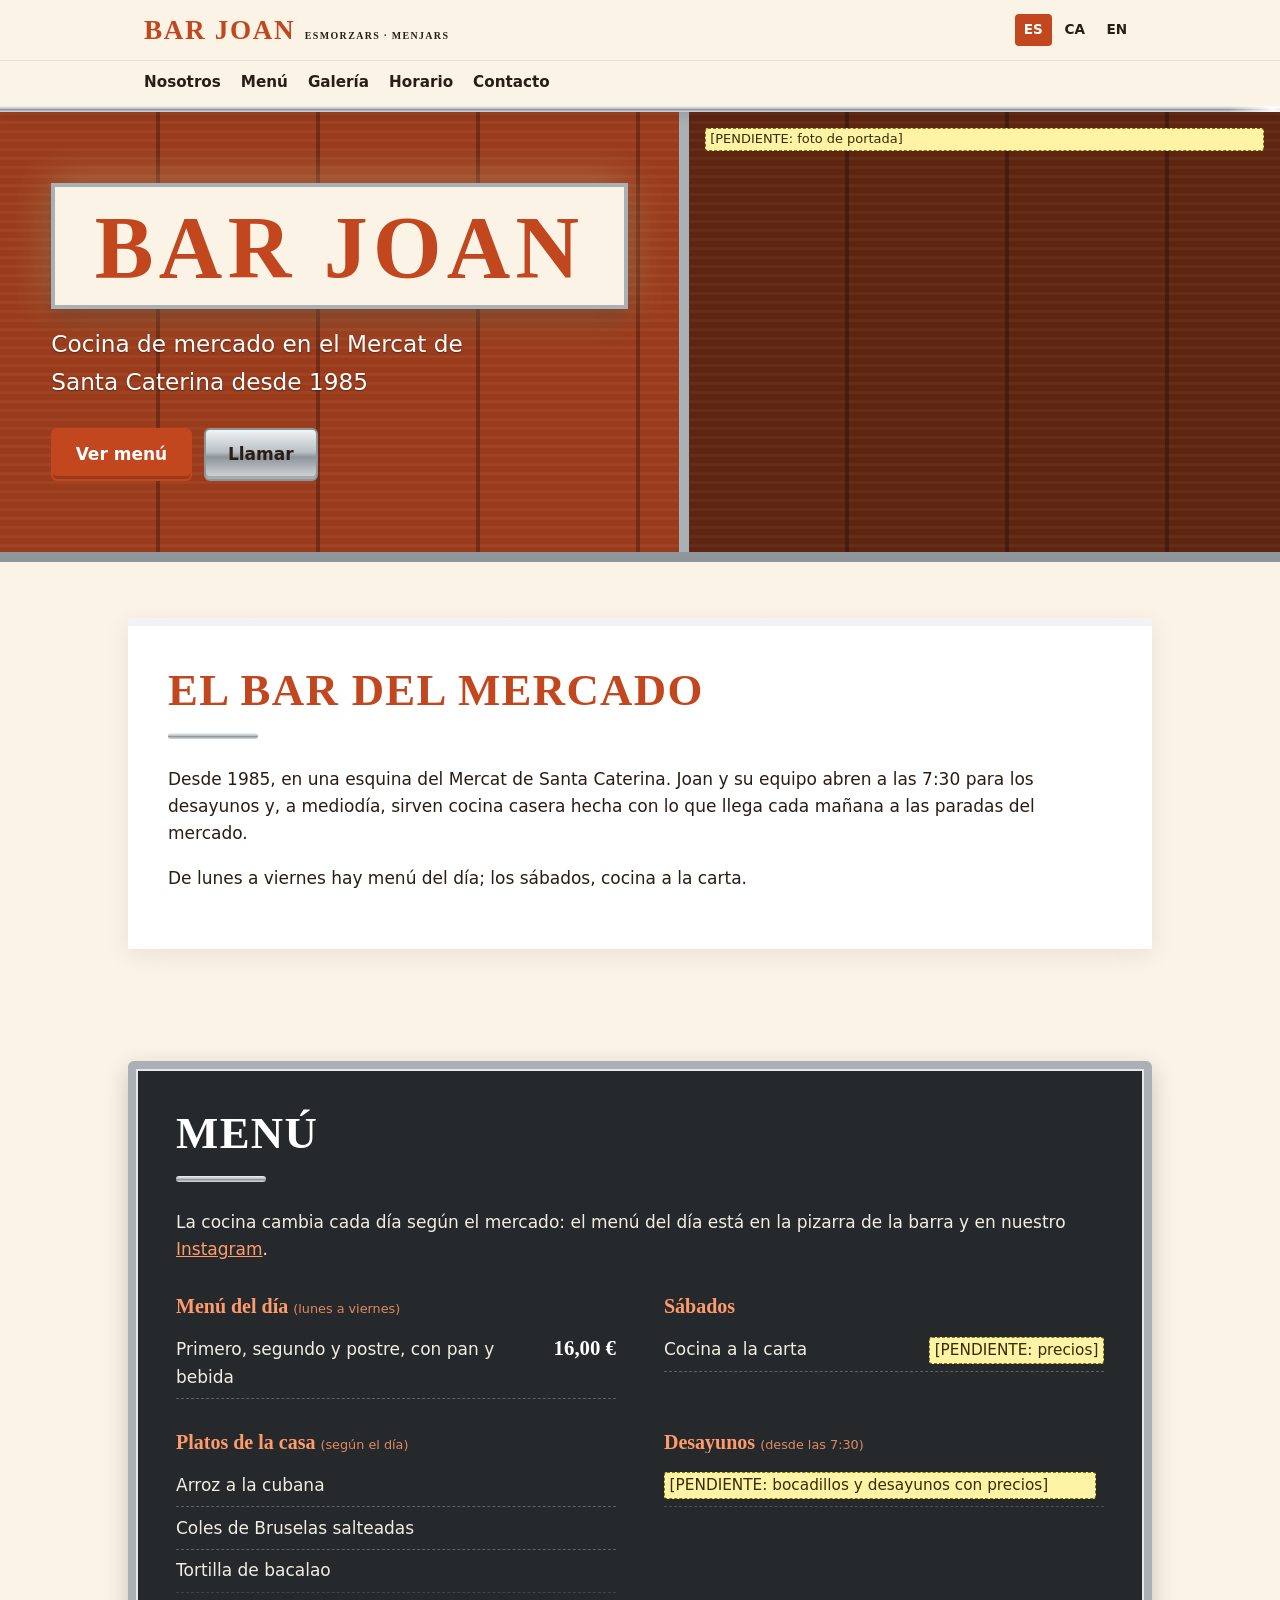
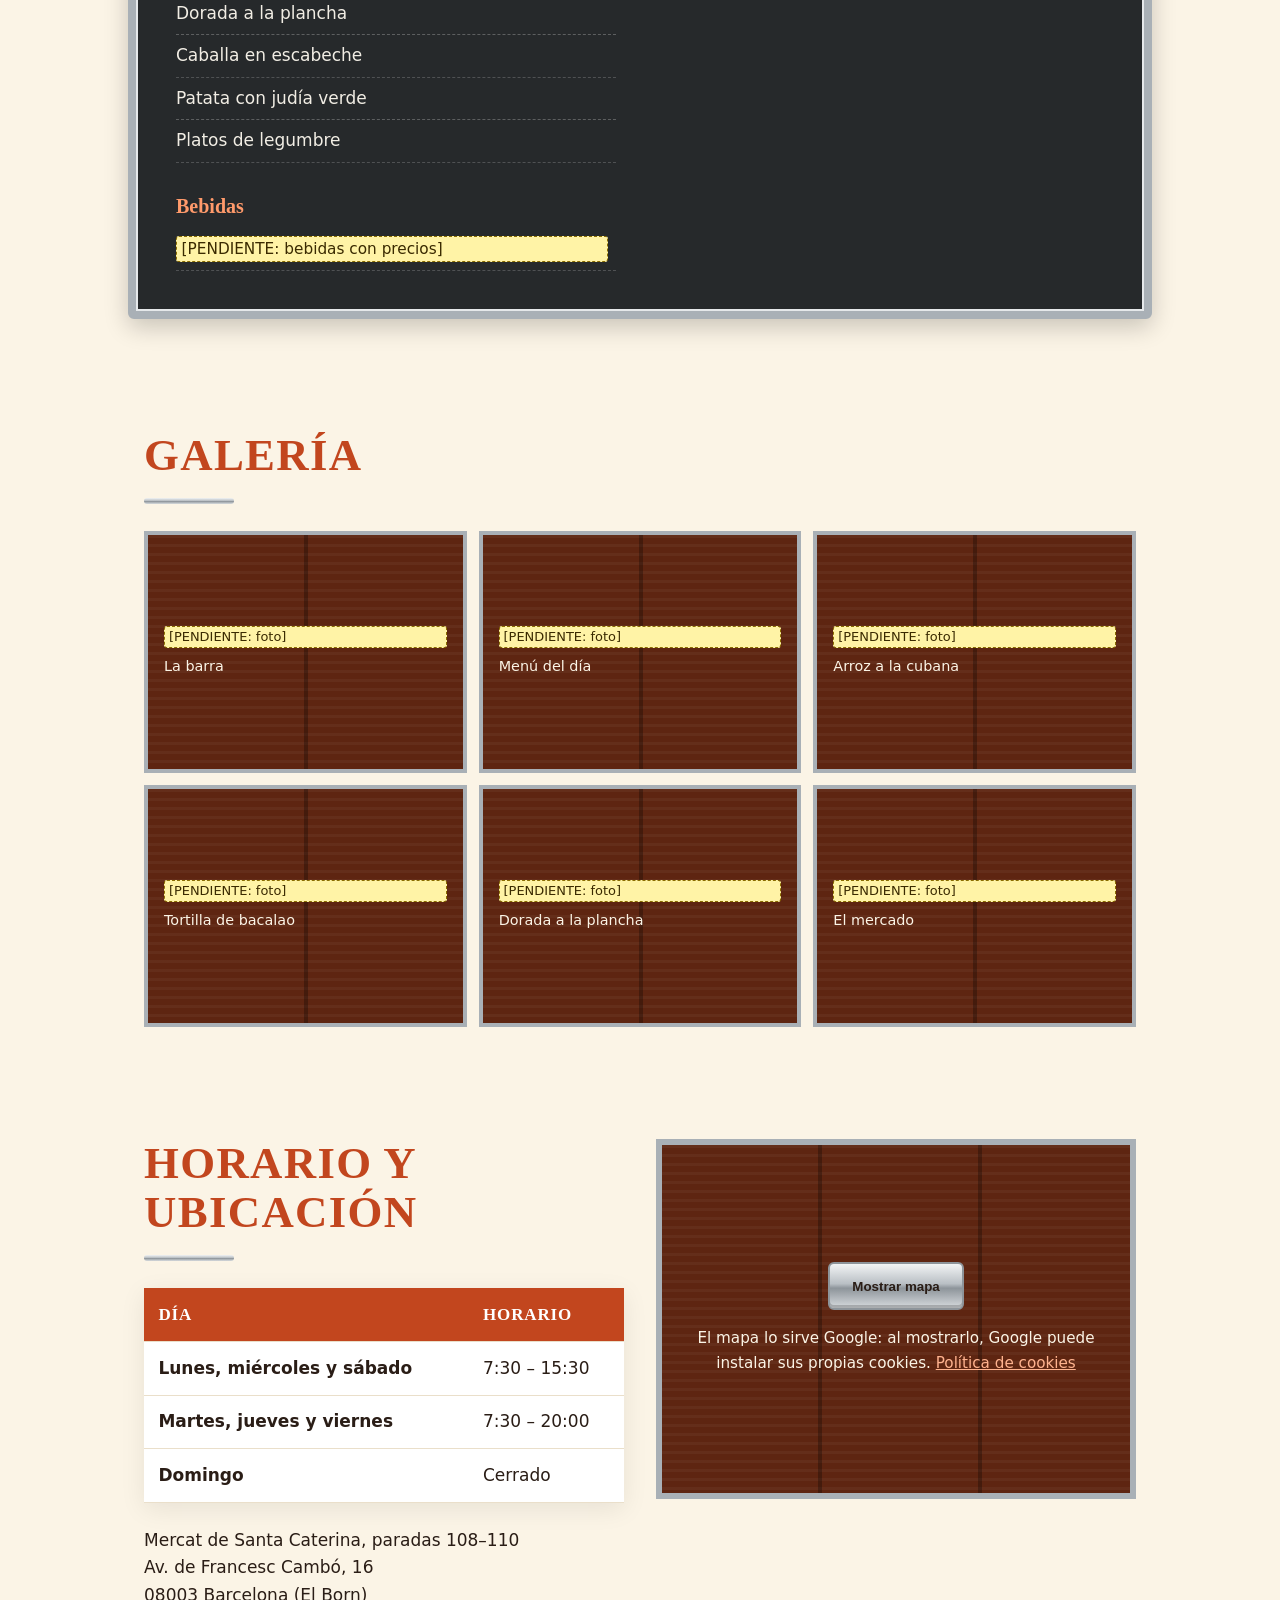
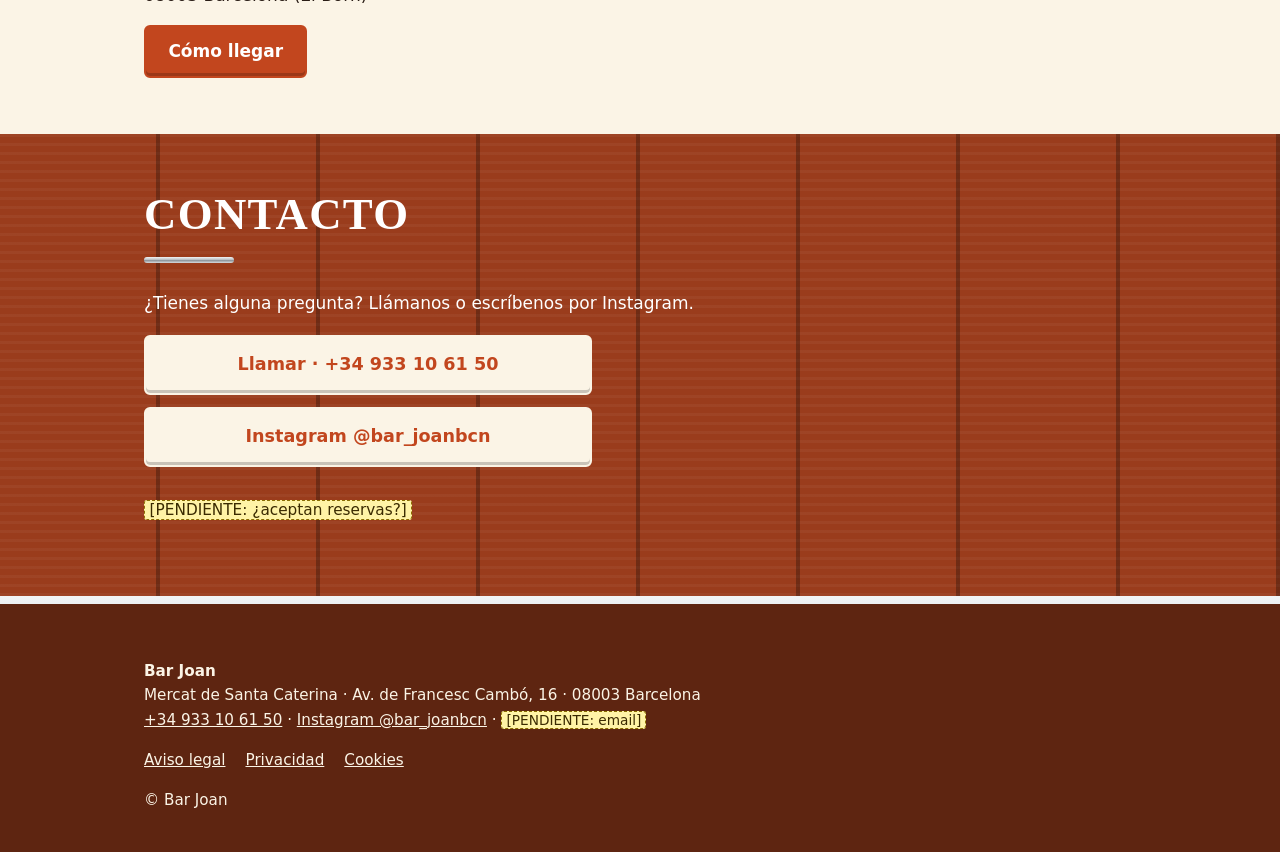
==== commit a30899fd: "Animaciones del bar: persiana, rotulo, acero y tiza Co-Authored-By: Claude Opus 5.5 <noreply@anthrop" ====
--- a/index.html
+++ b/index.html
@@ -18,7 +18,7 @@
 <link rel="alternate" hreflang="x-default" href="https://theinternationalunemployed-lgtm.github.io/bar-joan/">
 <meta name="theme-color" content="#143d27">
 <link rel="icon" href="favicon.svg" type="image/svg+xml">
-<link rel="stylesheet" href="styles.css?v=3">
+<link rel="stylesheet" href="styles.css?v=4">
 <meta property="og:type" content="restaurant">
 <meta property="og:site_name" content="Bar Joan">
 <meta property="og:title" content="Bar Joan · Cocina de mercado en Santa Caterina">
@@ -229,5 +229,6 @@
     box.replaceChildren(f);
   });
 </script>
+<script src="anim.js" defer></script>
 </body>
 </html>
--- a/styles.css
+++ b/styles.css
@@ -151,3 +151,55 @@
   .horario { grid-template-columns: 1fr 1fr; align-items: start; }
 }
 @media (prefers-reduced-motion: reduce) { html { scroll-behavior: auto; } }
+
+/* Pequeños acabados */
+.top { transition: box-shadow .3s; }
+.top.scrolled { box-shadow: 0 5px 18px rgba(0, 0, 0, .25); }
+.top .menu a.on { color: var(--naranja); border-color: var(--naranja); }
+.btn { transition: translate .15s, box-shadow .15s, background .2s, background-position .6s; }
+.btn:hover { translate: 0 -2px; }
+.btn:active { translate: 0 1px; }
+.galeria img, .galeria .ph { transition: scale .3s, box-shadow .3s; }
+.galeria img:hover, .galeria .ph:hover { scale: 1.03; box-shadow: 0 10px 22px rgba(0, 0, 0, .3); }
+.carta li { transition: background .2s; }
+.carta li:hover { background: rgba(255, 255, 255, .06); }
+
+/* Animaciones del bar: solo si el usuario no ha pedido reducir el movimiento */
+@media (prefers-reduced-motion: no-preference) {
+  /* La persiana metálica de la parada sube al abrir la página */
+  @keyframes persiana { to { translate: 0 -101%; } }
+  .hero { position: relative; overflow: hidden; }
+  .hero::after { content: ""; position: absolute; inset: 0; z-index: 3; pointer-events: none;
+    background: repeating-linear-gradient(180deg, #dfe2e5 0 20px, #aab0b6 20px 23px, #7f868c 23px 25px);
+    animation: persiana .9s .15s cubic-bezier(.5, 0, .2, 1) both; }
+
+  /* El rótulo se enciende como un fluorescente (dos parpadeos lentos, sin destellos rápidos) */
+  @keyframes encender { 0% { opacity: .15; } 15% { opacity: .9; } 25%, 45% { opacity: .3; } 58% { opacity: 1; } 68% { opacity: .55; } 100% { opacity: 1; } }
+  .hero h1 { animation: encender 1.4s .85s linear both; }
+  .hero h1 { box-shadow: 0 8px 24px rgba(0, 0, 0, .35), 0 0 34px rgba(255, 220, 160, .45); }
+
+  @keyframes subir { from { opacity: 0; translate: 0 22px; } }
+  .lema, .hero .btns { animation: subir .7s cubic-bezier(.2, .7, .2, 1) both; }
+  .lema { animation-delay: 1.5s; }
+  .hero .btns { animation-delay: 1.65s; }
+
+  /* Reflejo que recorre el perfil de acero y los botones de acero */
+  @keyframes reflejo { from { background-position: -40% 0, 0 0; } to { background-position: 140% 0, 0 0; } }
+  .top::after { background: linear-gradient(100deg, transparent 42%, rgba(255, 255, 255, .95) 50%, transparent 58%) -40% 0 / 45% 100% no-repeat, var(--acero);
+    animation: reflejo 1.4s 1s ease-in-out both; }
+  .btn-alt { background: linear-gradient(105deg, transparent 40%, rgba(255, 255, 255, .85) 50%, transparent 60%) 150% 0 / 220% 100% no-repeat, var(--acero); }
+  .btn-alt:hover { background: linear-gradient(105deg, transparent 40%, rgba(255, 255, 255, .85) 50%, transparent 60%) -50% 0 / 220% 100% no-repeat, var(--acero); border-color: #8d949a; }
+
+  @keyframes entrar-abajo { from { translate: 0 100%; } }
+  .callbar { animation: entrar-abajo .5s 1.8s ease-out both; }
+
+  /* .js y .reveal los añade anim.js: sin JavaScript todo queda visible */
+  .js .reveal { opacity: 0; translate: 0 22px; transition: opacity .6s ease var(--retraso, 0ms), translate .6s cubic-bezier(.2, .7, .2, 1) var(--retraso, 0ms); }
+  .js .reveal.visible { opacity: 1; translate: 0 0; }
+
+  /* En la pizarra, cada línea se escribe de izquierda a derecha, como con tiza */
+  .js .carta > .reveal { opacity: 1; translate: 0 0; }
+  .js .carta > .reveal h3, .js .carta > .reveal li { clip-path: inset(0 100% 0 0); transition: clip-path .55s steps(14) calc(var(--i, 0) * 110ms), background .2s; }
+  .js .carta > .reveal.visible h3, .js .carta > .reveal.visible li { clip-path: inset(0 -1% 0 0); }
+}
+@media print { .js .reveal { opacity: 1; translate: 0 0; } .js .carta > .reveal h3, .js .carta > .reveal li { clip-path: none; } .hero::after { display: none; } }
